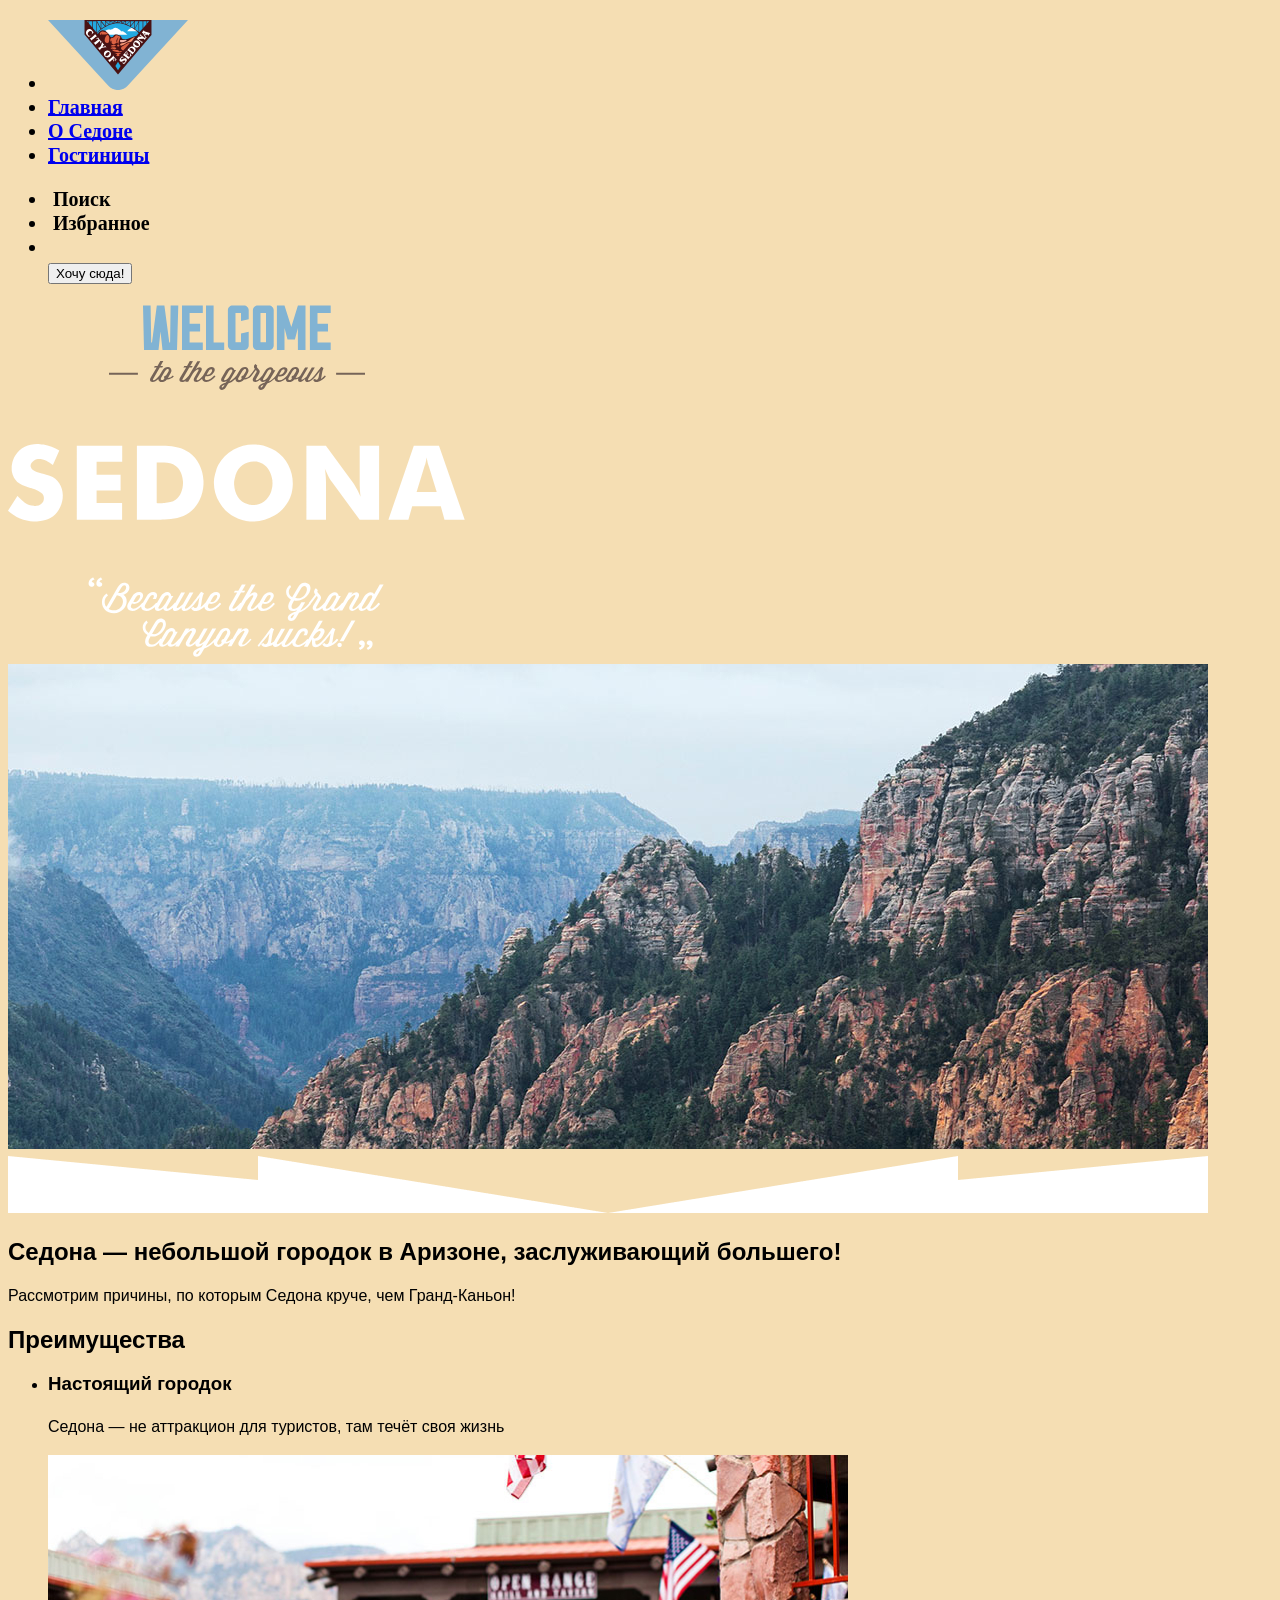
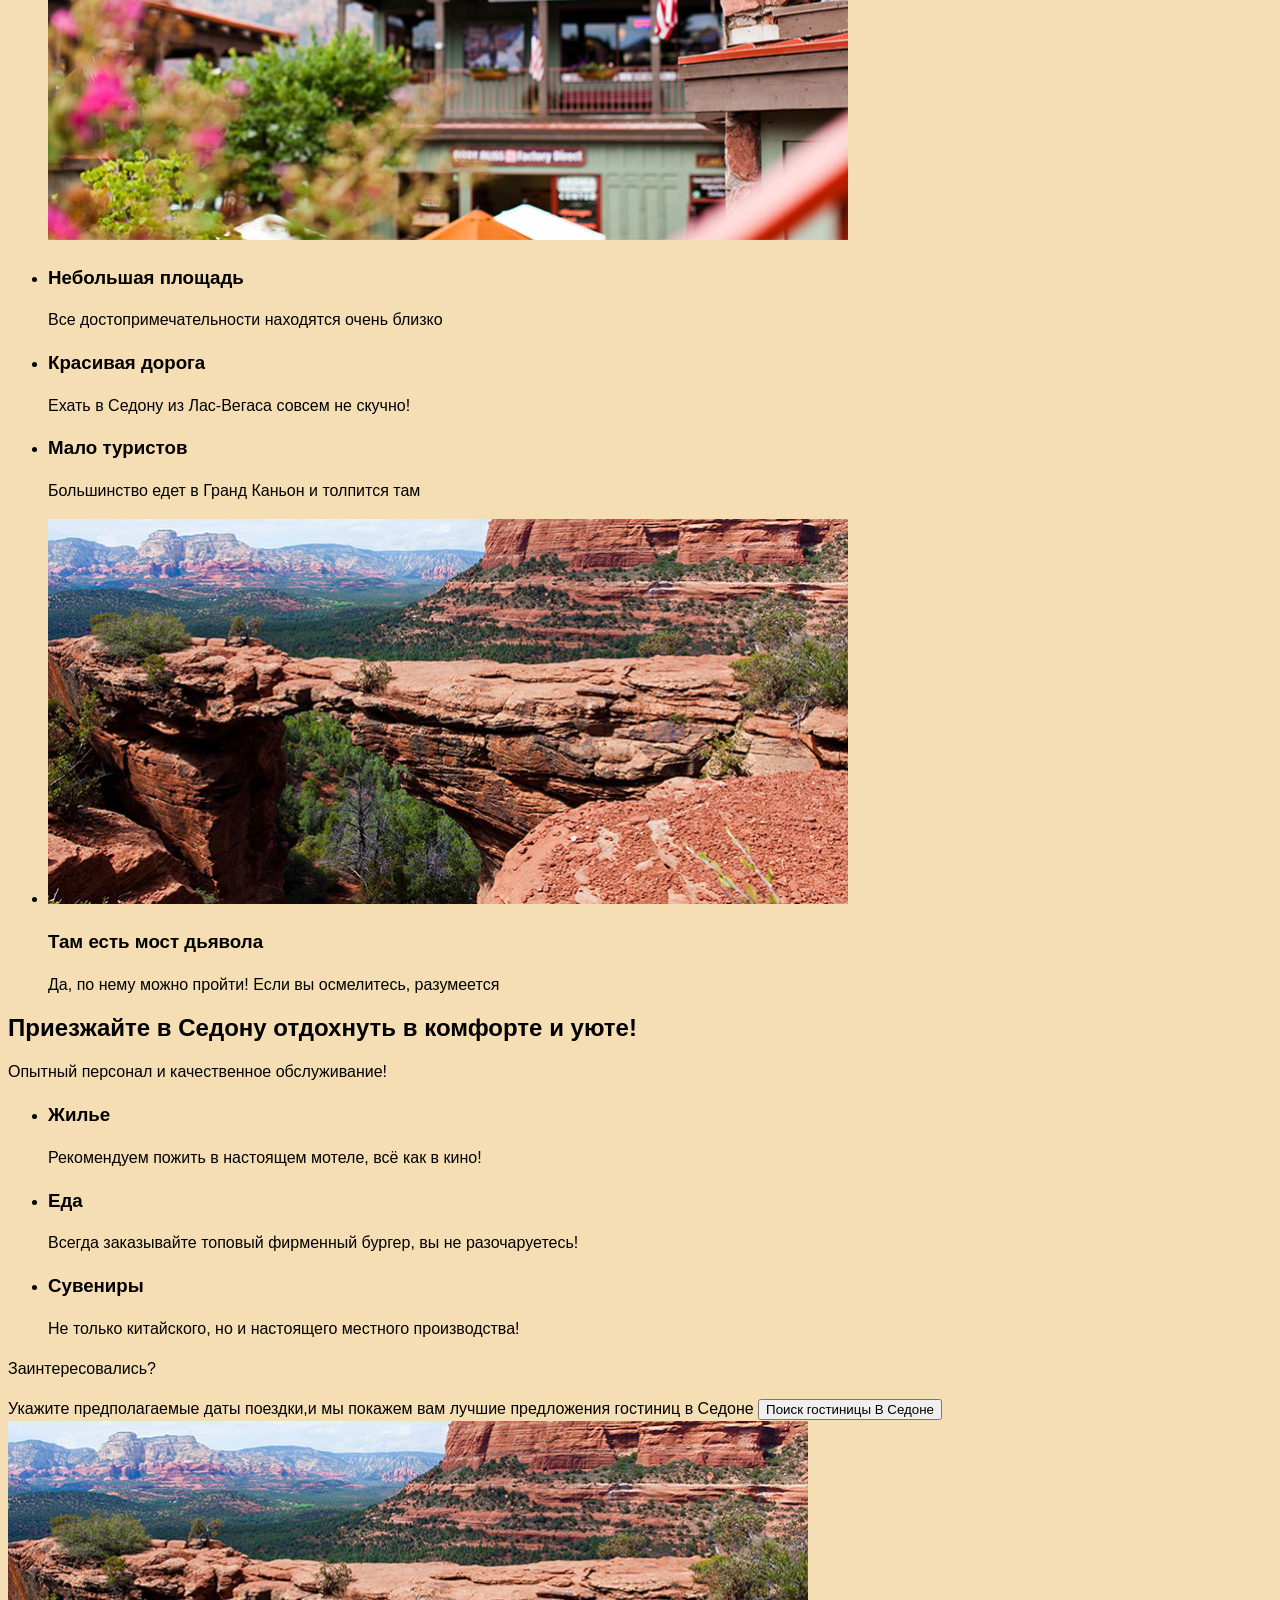
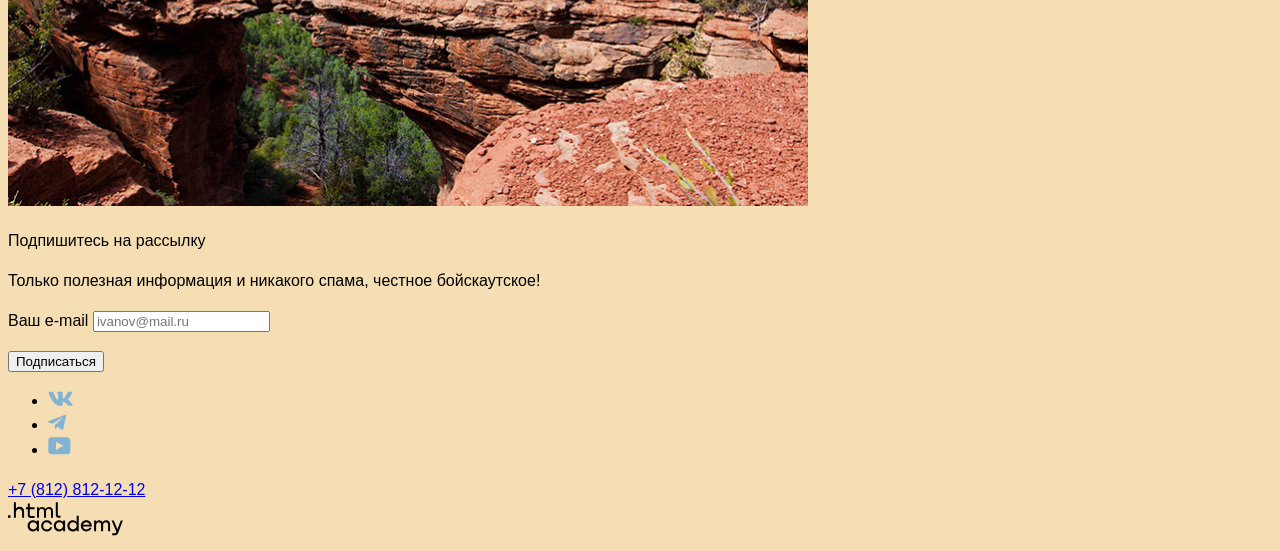
==== index.html @ c43ac3ab "new" ====
<!-- Эту версию загружай на тот мак -->
<!DOCTYPE html>
<html lang="ru">
  <head>
    <meta charset="utf-8">
    <title>Седона</title>
    <link rel="stylesheet" href="styles/styles.css">
  </head>
  <body>
    <header class="page-header-logo">
        <nav class="navigation">
            <ul class="navigation-list">
                <li class="navigation-item">
                    <img class="navigation-link navigation-logo" src="styles/logo_sedona.svg" alt="Иконка Седоны">
                </li>
                <li class="navigation-item">
                    <a class="navigation-link" href="index.html">Главная</a>
                </li>
                <li class="navigation-item">
                    <a class="navigation-link" href="#">О Седоне</a>
                </li>
                <li class="navigation-item">
                    <a class="navigation-link" href="catalog.html">Гостиницы</a>
                </li>
            </ul>
            <ul class="navigation-list navigation-user ">
                <li class="navigation-item">
                    <img class="navigation-link" href="#">
                        <span class="visually-hidden">Поиск
                        </span>
                    </a>
                </li>
                <li class="navigation-item">
                    <img class="navigation-link" href="#">
                        <span class="visually-hidden">Избранное
                        </span>
                    </a>
                </li>  
                <li class="navigation-item"></li>
                    <button class="button" href="#">
                        <span class="header-text-want-here">Хочу сюда!
                        </span>
                </li>
           </ul>
        </nav>
    </header>
    <!--Main-->
    <main class="main-index">
        <!--H1 H1 H1-->
        <h1 class="visually-hidden"Седона>
        </h1>
        <div>
         <img class="title_img text_welcome" src="styles/welcome_title.svg" alt="Текст: Добро пожаловать в великолепную Седону, потому что Гранд-каньон - отстой">
         <img class="title_img img_sedona_view" src="styles/title_background_mountains.jpg" alt="Великолепный вид на Седону">
         <img class="titile_img white_space" src="styles/white_space_for_title_pic.png">
        </div>
        <section>
         <h2 class="subtitle">Седона — небольшой городок в Аризоне, заслуживающий большего!
         </h2>
            <p class="subtitle_reasons">Рассмотрим причины, по которым Седона круче, чем Гранд-Каньон!
            </p>
        </section>
        <!--H2 H2 H2-->
        <section class="advantages">
            <h2 class="visually-hidden">Преимущества
            </h2>
        </section>
        <ul class="advantages_list external">
            <!--1 пункт списка --> 
            <li class="advantages-item big-item">
                <!--H3 H3 H3-->
                <h3 class="advantages-title">Настоящий городок
                </h3>
                <p class="advantages-description">Седона — не аттракцион для туристов, там течёт своя жизнь
                </p>
                <img src="styles/view_from_hotel.jpg" alt="Вид с балкона">
            </li>
            <!--2 пункт списка --> 
            <li class="advantages-item small-item">
                <h3 class="advantages-title">Небольшая площадь
                </h3>
                <p class="advantages-description">Все достопримечательности находятся очень близко
                </p>
                <!--3 пункт списка -->
                <li class="advantages-item small-item">
                    <h3 class="advantages-title">Красивая дорога
                    </h3>
                    <p class="advantages-description">Ехать в Седону из Лас-Вегаса совсем не скучно!
                    </p>
                </li>
                <!--4 пункт списка -->
                <li class="advantages-item small-item">
                    <h3 class="advantages-title">Мало туристов
                    </h3>
                    <p class="advantages-description">Большинство едет в Гранд Каньон и толпится там
                    </p>
                </li>
                <!--5 пункт списка -->
                <li class="advantages-item big-item">
                    <img src="styles/pic_w_canyon.jpg" alt="Вид на Каньон">
                    <h3 class="advantages-title">Там есть мост дьявола
                    </h3>
                    <p class="advantages-description">Да, по нему можно пройти! Если вы осмелитесь, разумеется
                    </p>
                </li> 
        </ul>
        <!--H2 H2 H2-->
        <h2 class="user-motivation">Приезжайте в Седону отдохнуть в комфорте и уюте!
        </h2>
        <p class="user-motivation-description">Опытный персонал и качественное обслуживание!
        </p>
        <ul class="advantages_list internal">
            <!--1 пункт списка --> 
                <!--Нужно будет исправить пункты в этом списке-->
                <li class="advantages-item-internal">
                    <!--<img>добавляем в css-->
                    <h3>Жилье
                        </h3>
                        <p>Рекомендуем пожить в настоящем мотеле, всё как в кино!
                        </p>
                </li>
            <!--2 пункт списка --> 
            <li class="advantages-item-internal">
                <!--<img>-->
                <h3>Еда
                </h3>
                <p>Всегда заказывайте топовый фирменный бургер, вы не разочаруетесь!
                </p>
            </li>
            <!--3 пункт списка --> 
            <li class="advantages-item-internal">
                <!--img-->
                <h3>Сувениры
                </h3>
                <p>Не только китайского, но и настоящего местного производства!
                </p>
            </li>
        </ul>
        <section class="section-plans">
            <p>Заинтересовались?
            </p>
            <span>Укажите предполагаемые даты поездки,и мы покажем вам лучшие предложения гостиниц в Седоне
            </span>
            <button type="submit">Поиск гостиницы В Седоне
            </button>
        </section>
        <section class="contacts">
            <!--Пока здесь картинку оставляю, но мб ее нужно будет удалить и добавить в css-->
            <img src="styles/pic_w_canyon.jpg">
            <p class="contacts-text">Подпишитесь на рассылку
            </p>
            <p class="contacts-text-explanation">Только полезная информация и никакого спама, честное бойскаутское! 
            </p>
            <form class="email-form" action="https://echo.htmlacademy.ru/" method="post">
                <p>
                <label for="email-box">Ваш e-mail</label>
                <input type="email" for="email-box" name="email-contact" placeholder="ivanov@mail.ru">
            </p>
                <button class="button" type="submit">Подписаться</button>
            </form>
        </section>
    </main>
    <footer class="page-footer">
        <section class="footer-social">
            <ul class="footer-social-list">
                <li class="footer-social-item">
                    <a class="button" href="https://vk.com/htmlacademy">
                        <img src="styles/icon_vk.svg">
                        <span class="visually-hidden"Мы во Вконтакте></span>
                    </a>
                </li>
                <li class="footer-social-item">
                    <a class="button" href="https://t.me/htmlacademy">
                        <img src="styles/icon_telegram.svg">
                        <span class="visually-hidden"Мы в Телеграм></span>
                    </a>
                </li>
                <li class="footer-social-item">
                    <a class="button" href="https://www.youtube.com/user/htmlacademyru">
                        <img src="styles/icon_youtube.svg">
                        <span class="visually-hidden"Мы в Ютуб></span>
                    </a>
                </li>
            </ul>
        </section>
        <section class="section-footer">
            <a class="footer-phone-item" href="tel:+78128121212">
                +7 (812) 812-12-12
            </a>
        </section>
        <section class="footer-logo-html-academy">
            <a href="https://htmlacademy.ru/"><img class="footer-logo-html-academy" src="styles/Logo_html_academy.svg">
            </a>
        </section>
    </footer>
  </body>
</html>
---- styles/styles.css ----
@font-face {
  font-family: "PT Sans";
  font-style: normal;
  font-weight:400;
}

@font-face {
  font-family: "PT Sans";
  font-style: normal;
  font-weight:700;
  font-display: swap;
}

body {
  font-family: "PT Sans", sans-serif;
  font-size: 16px; 
  line-height: 24px;
  background-color: wheat;
}

.navigation-list {
font-family: PT Sans;
font-size: 20px;
font-weight: 700;
line-height: 24px;
text-align: left;
text-underline-position: from-font;
text-decoration-skip-ink: none;
}





/*
//styleName: Headings/Heading 4;
font-family: PT Sans;
font-size: 20px;
font-weight: 700;
line-height: 24px;
text-align: left;
text-underline-position: from-font;
text-decoration-skip-ink: none;

//styleName: Buttons/Button small;
font-family: PT Sans;
font-size: 16px;
font-weight: 700;
line-height: 20px;
text-align: center;
text-underline-position: from-font;
text-decoration-skip-ink: none;


//styleName: Headings/Heading 2;
font-family: PT Sans;
font-size: 30px;
font-weight: 700;
line-height: 36px;
text-align: center;
text-underline-position: from-font;
text-decoration-skip-ink: none;


//styleName: Texts/Text basic;
font-family: PT Sans;
font-size: 22px;
font-weight: 400;
line-height: 26px;
text-align: center;
text-underline-position: from-font;
text-decoration-skip-ink: none;

//styleName: Headings/Heading 3;
font-family: PT Sans;
font-size: 24px;
font-weight: 700;
line-height: 28px;
text-align: center;
text-underline-position: from-font;
text-decoration-skip-ink: none;




*/
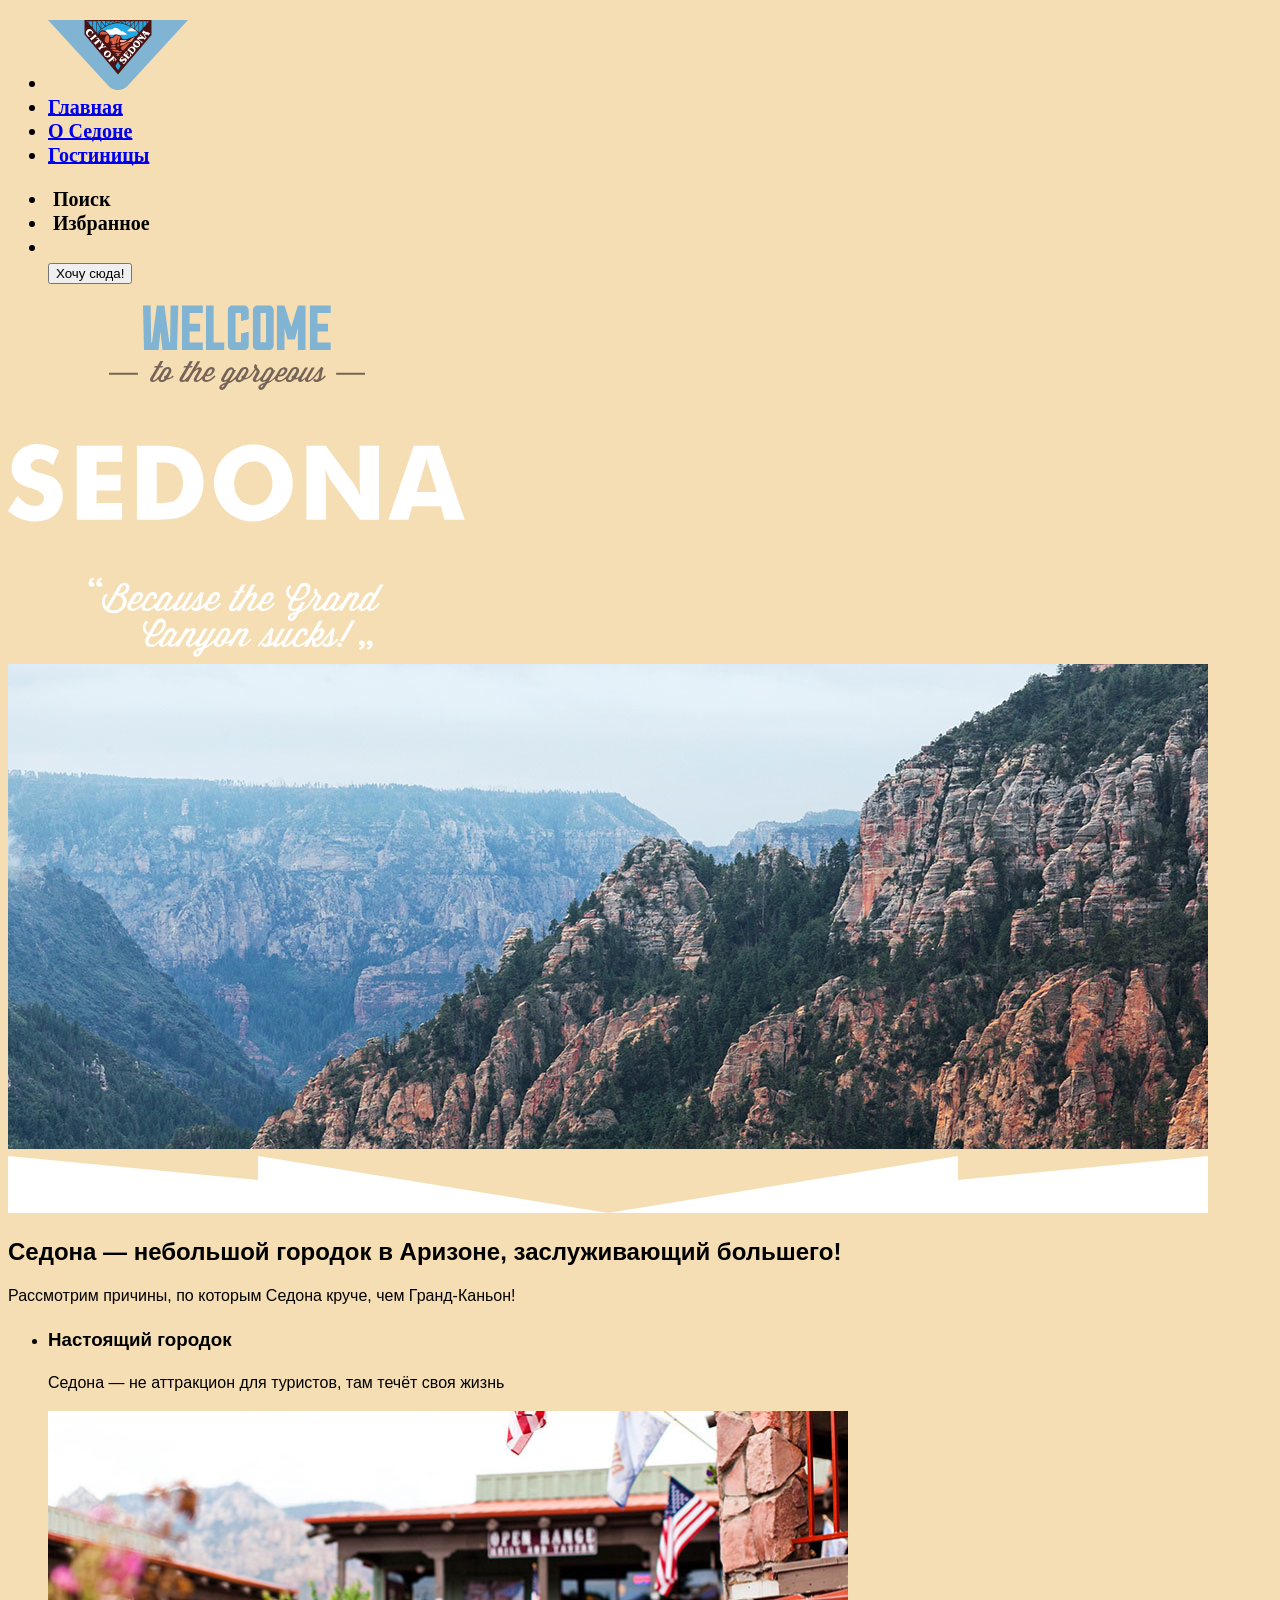
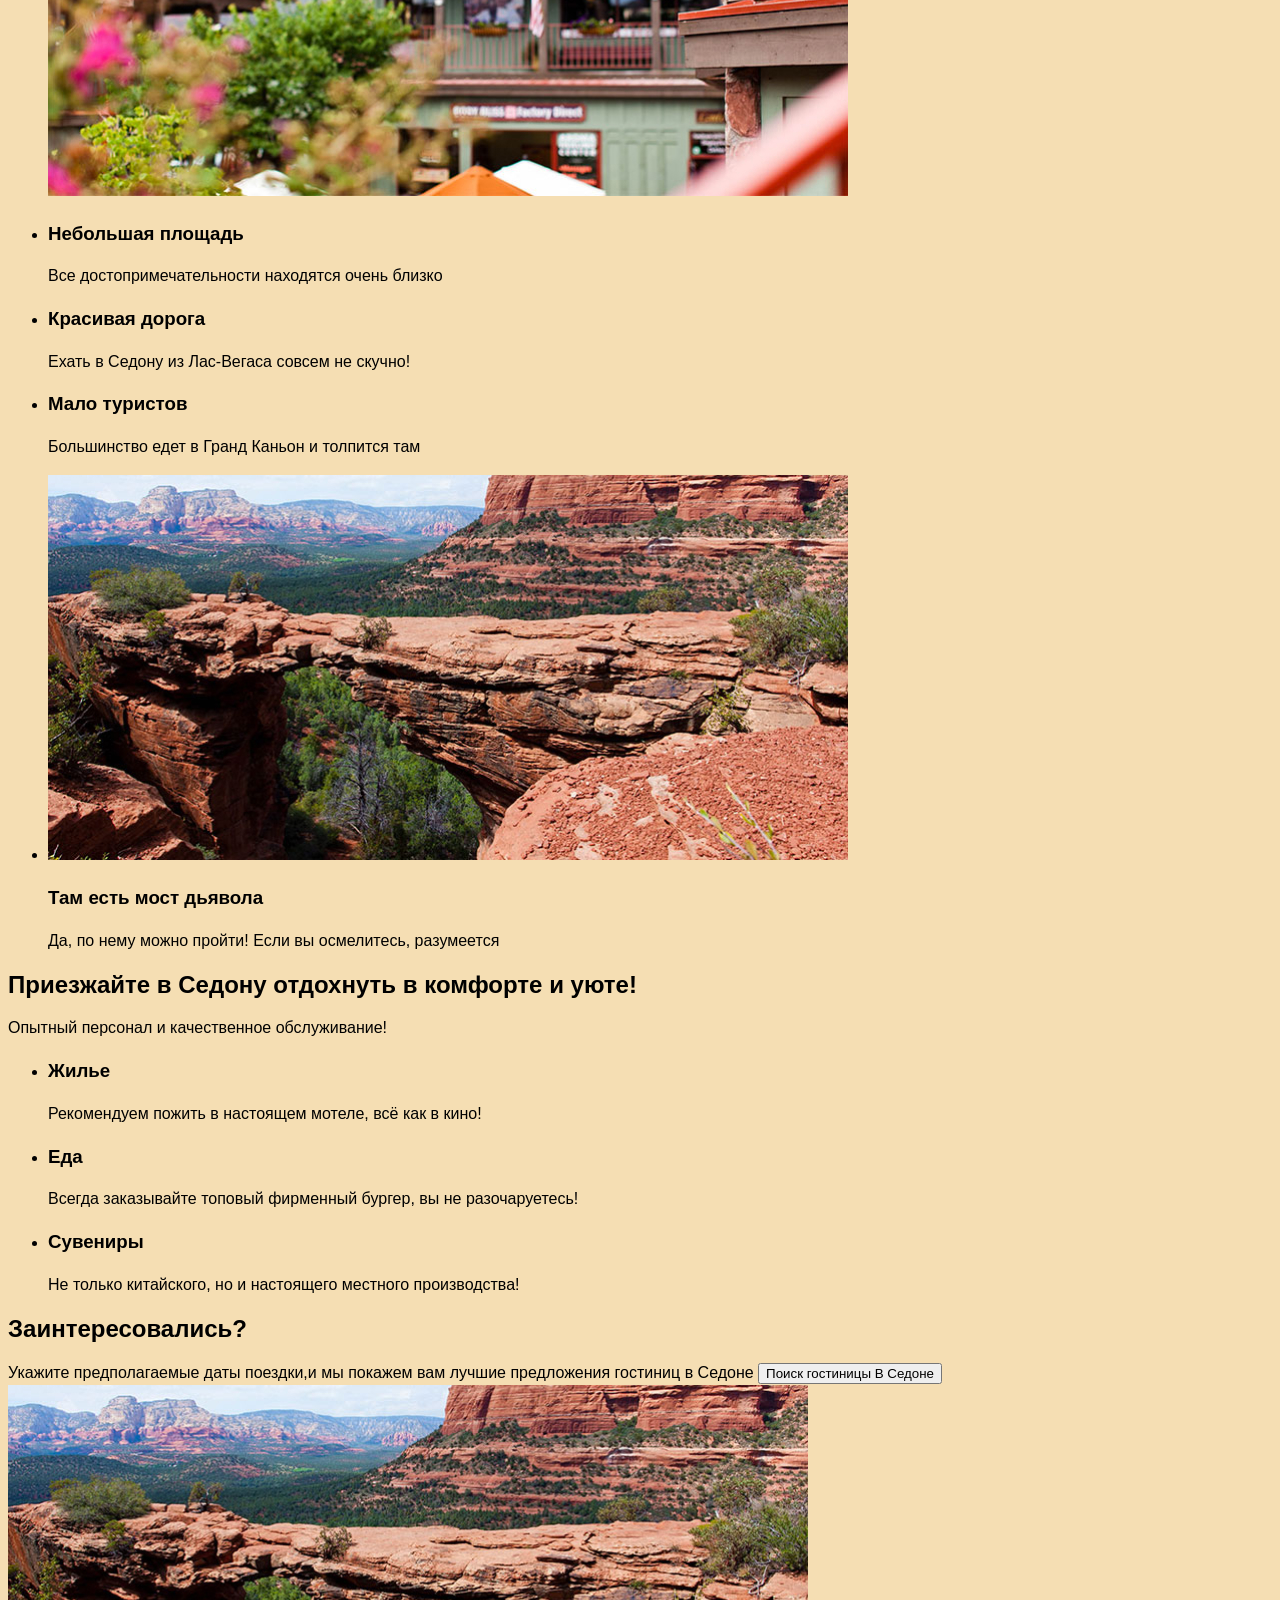
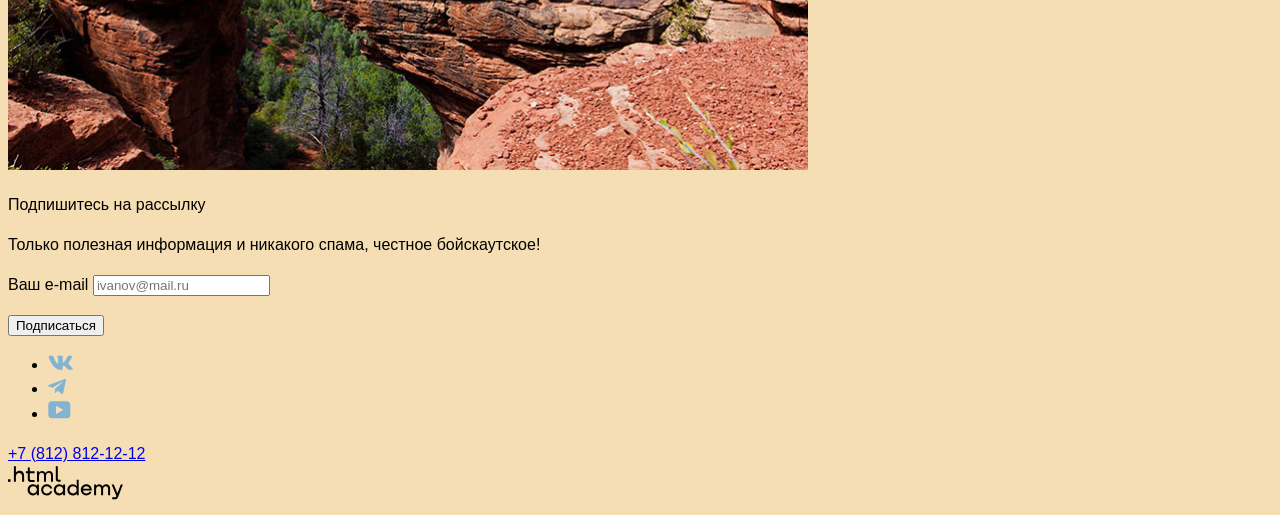
==== commit a59ba848: "Загрузил все каринки + переименовал Надо будет заново исправлять в разметке все-все картинки ;)" ====
--- a/index.html
+++ b/index.html
@@ -1,4 +1,6 @@
 <!-- Эту версию загружай на тот мак -->
+ <!--Еще раз обновил - СМОТРИ !!!-->
+ <!--И еще раз )))-->
 <!DOCTYPE html>
 <html lang="ru">
   <head>
@@ -57,17 +59,17 @@
         <section>
          <h2 class="subtitle">Седона — небольшой городок в Аризоне, заслуживающий большего!
          </h2>
-            <p class="subtitle_reasons">Рассмотрим причины, по которым Седона круче, чем Гранд-Каньон!
+            <p class="subtitle_subtext">Рассмотрим причины, по которым Седона круче, чем Гранд-Каньон!
             </p>
         </section>
         <!--H2 H2 H2-->
         <section class="advantages">
-            <h2 class="visually-hidden">Преимущества
+            <h2 class="visually-hidden" Преимущества>
             </h2>
         </section>
-        <ul class="advantages_list external">
+        <ul class="advantages_list">
             <!--1 пункт списка --> 
-            <li class="advantages-item big-item">
+            <li class="advantages-big-item">
                 <!--H3 H3 H3-->
                 <h3 class="advantages-title">Настоящий городок
                 </h3>
@@ -76,27 +78,27 @@
                 <img src="styles/view_from_hotel.jpg" alt="Вид с балкона">
             </li>
             <!--2 пункт списка --> 
-            <li class="advantages-item small-item">
+            <li class="advantages-small-item">
                 <h3 class="advantages-title">Небольшая площадь
                 </h3>
                 <p class="advantages-description">Все достопримечательности находятся очень близко
                 </p>
                 <!--3 пункт списка -->
-                <li class="advantages-item small-item">
+                <li class="advantages-small-item">
                     <h3 class="advantages-title">Красивая дорога
                     </h3>
                     <p class="advantages-description">Ехать в Седону из Лас-Вегаса совсем не скучно!
                     </p>
                 </li>
                 <!--4 пункт списка -->
-                <li class="advantages-item small-item">
+                <li class="advantages-small-item">
                     <h3 class="advantages-title">Мало туристов
                     </h3>
                     <p class="advantages-description">Большинство едет в Гранд Каньон и толпится там
                     </p>
                 </li>
                 <!--5 пункт списка -->
-                <li class="advantages-item big-item">
+                <li class="advantages-big-item">
                     <img src="styles/pic_w_canyon.jpg" alt="Вид на Каньон">
                     <h3 class="advantages-title">Там есть мост дьявола
                     </h3>
@@ -105,40 +107,40 @@
                 </li> 
         </ul>
         <!--H2 H2 H2-->
-        <h2 class="user-motivation">Приезжайте в Седону отдохнуть в комфорте и уюте!
+        <h2 class="motivation">Приезжайте в Седону отдохнуть в комфорте и уюте!
         </h2>
-        <p class="user-motivation-description">Опытный персонал и качественное обслуживание!
-        </p>
-        <ul class="advantages_list internal">
+        <span class="motivation-description">Опытный персонал и качественное обслуживание!
+        </span>
+        <ul class="advantages_list">
             <!--1 пункт списка --> 
-                <!--Нужно будет исправить пункты в этом списке-->
+                <!--Нужно будет исправить пункты в этом списке т.е. добавить иконки-->
                 <li class="advantages-item-internal">
                     <!--<img>добавляем в css-->
                     <h3>Жилье
-                        </h3>
-                        <p>Рекомендуем пожить в настоящем мотеле, всё как в кино!
-                        </p>
+                    </h3>
+                    <span>Рекомендуем пожить в настоящем мотеле, всё как в кино!
+                    </span>
                 </li>
             <!--2 пункт списка --> 
             <li class="advantages-item-internal">
                 <!--<img>-->
                 <h3>Еда
                 </h3>
-                <p>Всегда заказывайте топовый фирменный бургер, вы не разочаруетесь!
-                </p>
+                <span>Всегда заказывайте топовый фирменный бургер, вы не разочаруетесь!
+                </span>
             </li>
             <!--3 пункт списка --> 
             <li class="advantages-item-internal">
                 <!--img-->
                 <h3>Сувениры
                 </h3>
-                <p>Не только китайского, но и настоящего местного производства!
-                </p>
+                <span>Не только китайского, но и настоящего местного производства!
+                </span>
             </li>
         </ul>
-        <section class="section-plans">
-            <p>Заинтересовались?
-            </p>
+        <section class="section-question">
+            <h2>Заинтересовались?
+            </h2>
             <span>Укажите предполагаемые даты поездки,и мы покажем вам лучшие предложения гостиниц в Седоне
             </span>
             <button type="submit">Поиск гостиницы В Седоне
@@ -149,14 +151,15 @@
             <img src="styles/pic_w_canyon.jpg">
             <p class="contacts-text">Подпишитесь на рассылку
             </p>
-            <p class="contacts-text-explanation">Только полезная информация и никакого спама, честное бойскаутское! 
+            <p class="contacts-text-description">Только полезная информация и никакого спама, честное бойскаутское! 
             </p>
             <form class="email-form" action="https://echo.htmlacademy.ru/" method="post">
                 <p>
-                <label for="email-box">Ваш e-mail</label>
-                <input type="email" for="email-box" name="email-contact" placeholder="ivanov@mail.ru">
-            </p>
-                <button class="button" type="submit">Подписаться</button>
+                 <label for="email-box">Ваш e-mail</label>
+                 <input type="email" for="email-box" name="email-contact" placeholder="ivanov@mail.ru">
+                </p>
+                <button class="button" type="submit">Подписаться
+                </button>
             </form>
         </section>
     </main>
@@ -166,30 +169,33 @@
                 <li class="footer-social-item">
                     <a class="button" href="https://vk.com/htmlacademy">
                         <img src="styles/icon_vk.svg">
-                        <span class="visually-hidden"Мы во Вконтакте></span>
+                        <span class="visually-hidden"Мы во Вконтакте>
+                        </span>
                     </a>
                 </li>
                 <li class="footer-social-item">
                     <a class="button" href="https://t.me/htmlacademy">
                         <img src="styles/icon_telegram.svg">
-                        <span class="visually-hidden"Мы в Телеграм></span>
+                        <span class="visually-hidden"Мы в Телеграм>
+                        </span>
                     </a>
                 </li>
                 <li class="footer-social-item">
                     <a class="button" href="https://www.youtube.com/user/htmlacademyru">
                         <img src="styles/icon_youtube.svg">
-                        <span class="visually-hidden"Мы в Ютуб></span>
+                        <span class="visually-hidden"Мы в Ютуб>
+                        </span>
                     </a>
                 </li>
             </ul>
         </section>
         <section class="section-footer">
-            <a class="footer-phone-item" href="tel:+78128121212">
-                +7 (812) 812-12-12
+            <a class="footer-phone-item" href="tel:+78128121212">+7 (812) 812-12-12
             </a>
         </section>
         <section class="footer-logo-html-academy">
-            <a href="https://htmlacademy.ru/"><img class="footer-logo-html-academy" src="styles/Logo_html_academy.svg">
+            <a href="https://htmlacademy.ru/">
+                <img class="footer-logo-html-academy" src="styles/Logo_html_academy.svg">
             </a>
         </section>
     </footer>
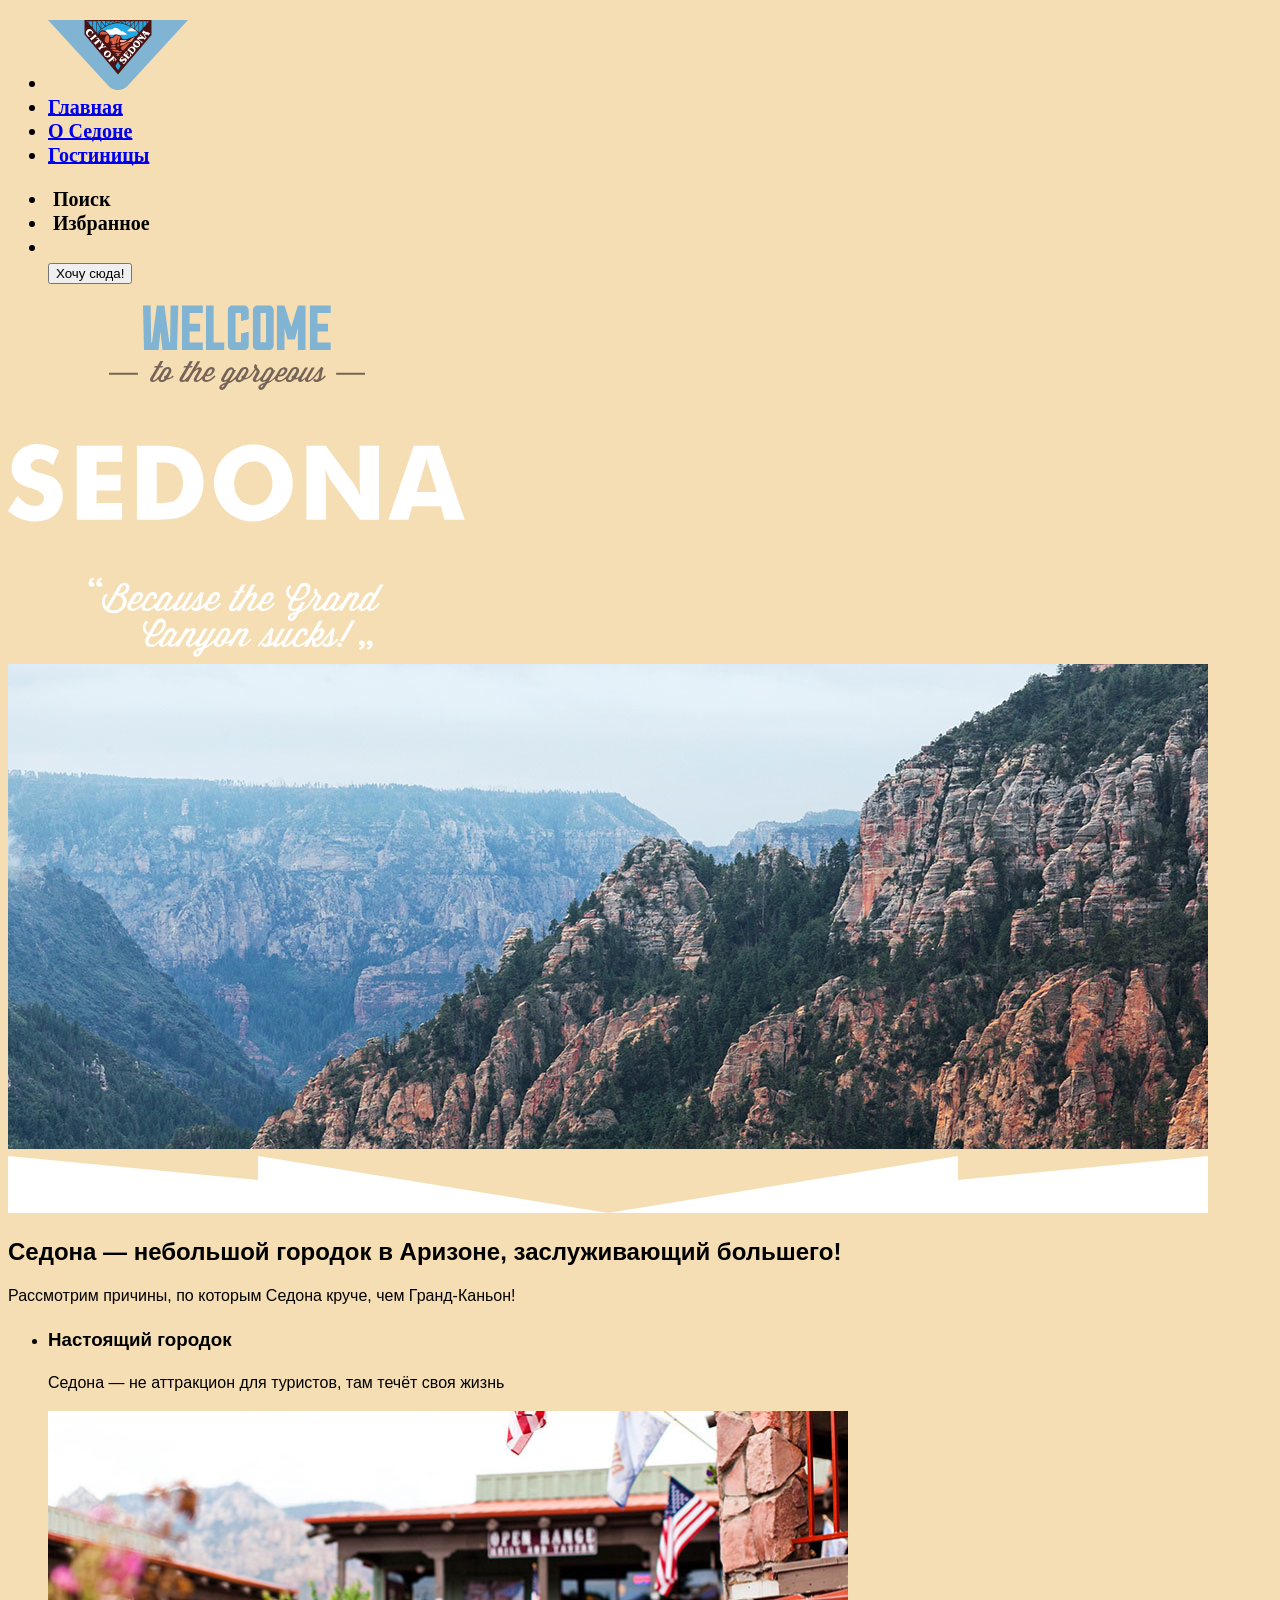
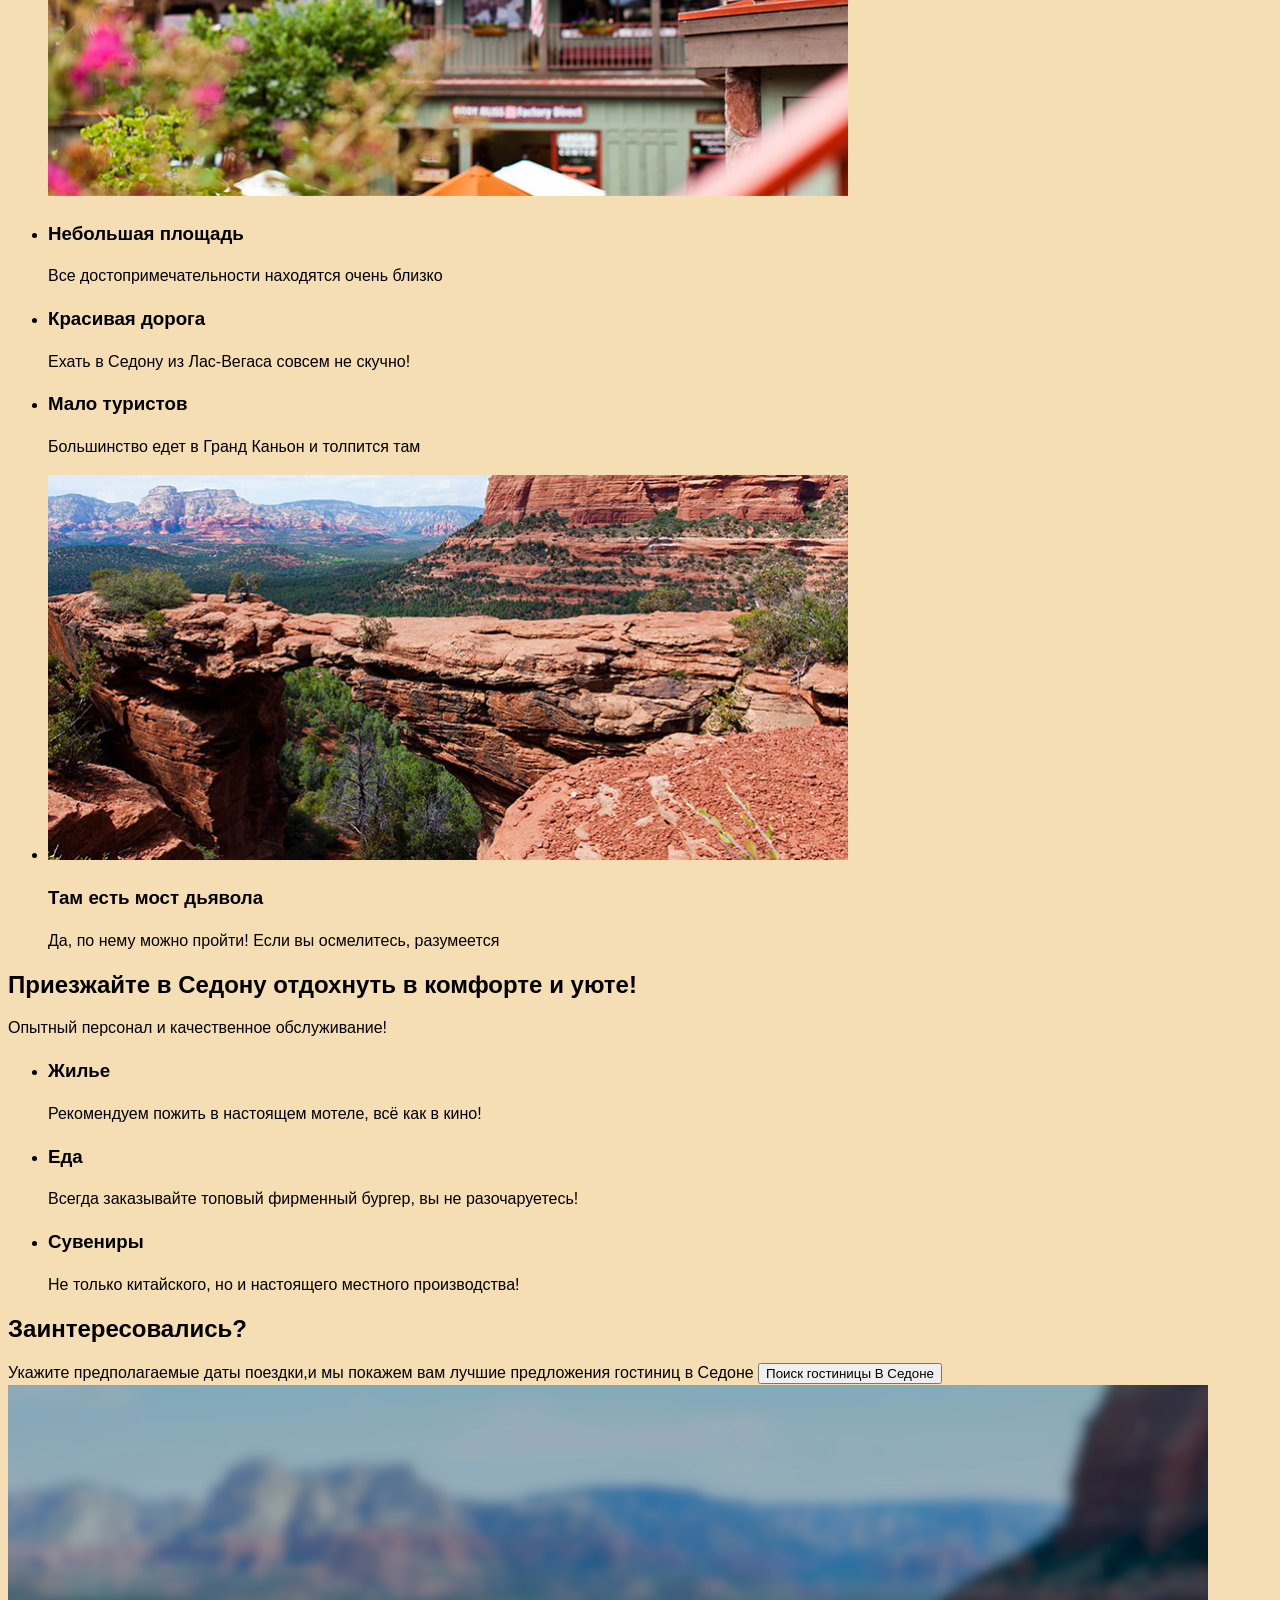
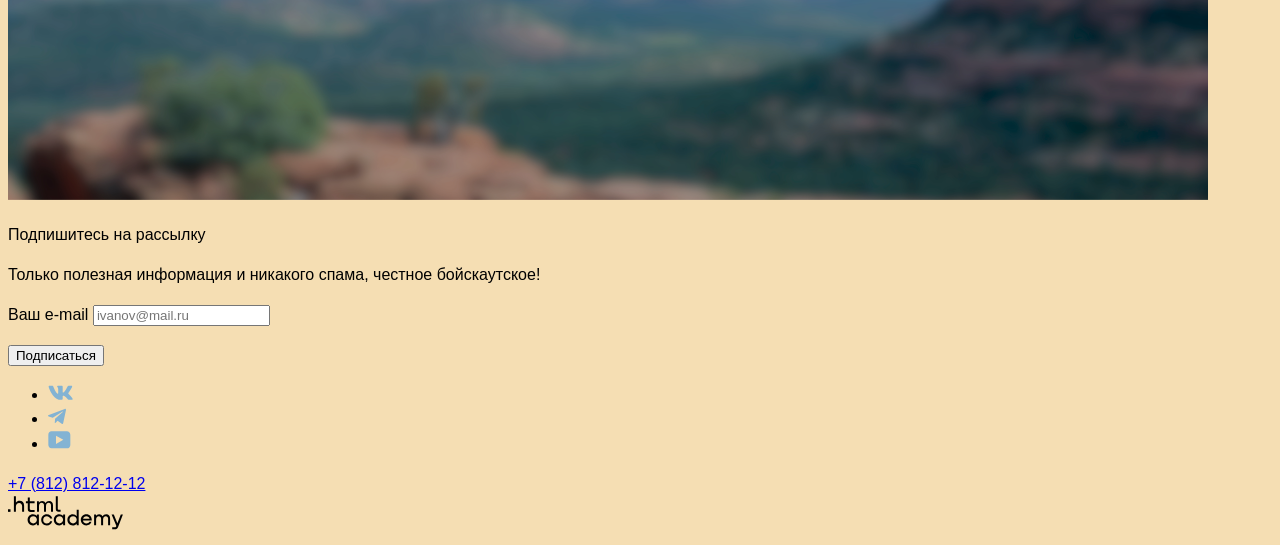
==== commit e0e799ad: "обнова из офиса каталог досмотри и начинай сиэсэс" ====
--- a/index.html
+++ b/index.html
@@ -1,6 +1,5 @@
-<!-- Эту версию загружай на тот мак -->
- <!--Еще раз обновил - СМОТРИ !!!-->
- <!--И еще раз )))-->
+<!-- и эта версия из офиса -->
+ <!--upd-->
 <!DOCTYPE html>
 <html lang="ru">
   <head>
@@ -13,7 +12,7 @@
         <nav class="navigation">
             <ul class="navigation-list">
                 <li class="navigation-item">
-                    <img class="navigation-link navigation-logo" src="styles/logo_sedona.svg" alt="Иконка Седоны">
+                    <img class="navigation-link navigation-logo" src="styles/logo/logo_sedona.svg" alt="Иконка Седоны">
                 </li>
                 <li class="navigation-item">
                     <a class="navigation-link" href="index.html">Главная</a>
@@ -52,9 +51,9 @@
         <h1 class="visually-hidden"Седона>
         </h1>
         <div>
-         <img class="title_img text_welcome" src="styles/welcome_title.svg" alt="Текст: Добро пожаловать в великолепную Седону, потому что Гранд-каньон - отстой">
-         <img class="title_img img_sedona_view" src="styles/title_background_mountains.jpg" alt="Великолепный вид на Седону">
-         <img class="titile_img white_space" src="styles/white_space_for_title_pic.png">
+         <img class="title_img text_welcome" src="styles/title_picture/welcome_title.svg" alt="Текст: Добро пожаловать в великолепную Седону, потому что Гранд-каньон - отстой">
+         <img class="title_img img_sedona_view" src="styles/title_picture/title_background_mountains.jpg" alt="Великолепный вид на Седону">
+         <img class="titile_img white_space" src="styles/title_picture/white_space_for_title_pic.png">
         </div>
         <section>
          <h2 class="subtitle">Седона — небольшой городок в Аризоне, заслуживающий большего!
@@ -75,7 +74,7 @@
                 </h3>
                 <p class="advantages-description">Седона — не аттракцион для туристов, там течёт своя жизнь
                 </p>
-                <img src="styles/view_from_hotel.jpg" alt="Вид с балкона">
+                <img src="styles/ul__adv/pictures_index/view_from_hotel.jpg" alt="Вид с балкона">
             </li>
             <!--2 пункт списка --> 
             <li class="advantages-small-item">
@@ -99,7 +98,7 @@
                 </li>
                 <!--5 пункт списка -->
                 <li class="advantages-big-item">
-                    <img src="styles/pic_w_canyon.jpg" alt="Вид на Каньон">
+                    <img src="styles/ul__adv/pictures_index/pic_w_canyon.jpg" alt="Вид на Каньон">
                     <h3 class="advantages-title">Там есть мост дьявола
                     </h3>
                     <p class="advantages-description">Да, по нему можно пройти! Если вы осмелитесь, разумеется
@@ -148,7 +147,7 @@
         </section>
         <section class="contacts">
             <!--Пока здесь картинку оставляю, но мб ее нужно будет удалить и добавить в css-->
-            <img src="styles/pic_w_canyon.jpg">
+            <img src="styles/footer_subscribe_background.png">
             <p class="contacts-text">Подпишитесь на рассылку
             </p>
             <p class="contacts-text-description">Только полезная информация и никакого спама, честное бойскаутское! 
@@ -163,26 +162,27 @@
             </form>
         </section>
     </main>
+    <!--ФУУУУУТЕР-->
     <footer class="page-footer">
         <section class="footer-social">
             <ul class="footer-social-list">
                 <li class="footer-social-item">
                     <a class="button" href="https://vk.com/htmlacademy">
-                        <img src="styles/icon_vk.svg">
+                        <img src="styles/socials/icon_vk.svg">
                         <span class="visually-hidden"Мы во Вконтакте>
                         </span>
                     </a>
                 </li>
                 <li class="footer-social-item">
                     <a class="button" href="https://t.me/htmlacademy">
-                        <img src="styles/icon_telegram.svg">
+                        <img src="styles/socials/icon_telegram.svg">
                         <span class="visually-hidden"Мы в Телеграм>
                         </span>
                     </a>
                 </li>
                 <li class="footer-social-item">
                     <a class="button" href="https://www.youtube.com/user/htmlacademyru">
-                        <img src="styles/icon_youtube.svg">
+                        <img src="styles/socials/icon_youtube.svg">
                         <span class="visually-hidden"Мы в Ютуб>
                         </span>
                     </a>
@@ -195,7 +195,7 @@
         </section>
         <section class="footer-logo-html-academy">
             <a href="https://htmlacademy.ru/">
-                <img class="footer-logo-html-academy" src="styles/Logo_html_academy.svg">
+                <img class="footer-logo-html-academy" src="styles/logo/Logo_html_academy.svg">
             </a>
         </section>
     </footer>
--- a/styles/styles.css
+++ b/styles/styles.css
@@ -27,6 +27,7 @@
 text-underline-position: from-font;
 text-decoration-skip-ink: none;
 }
+
 
 
 
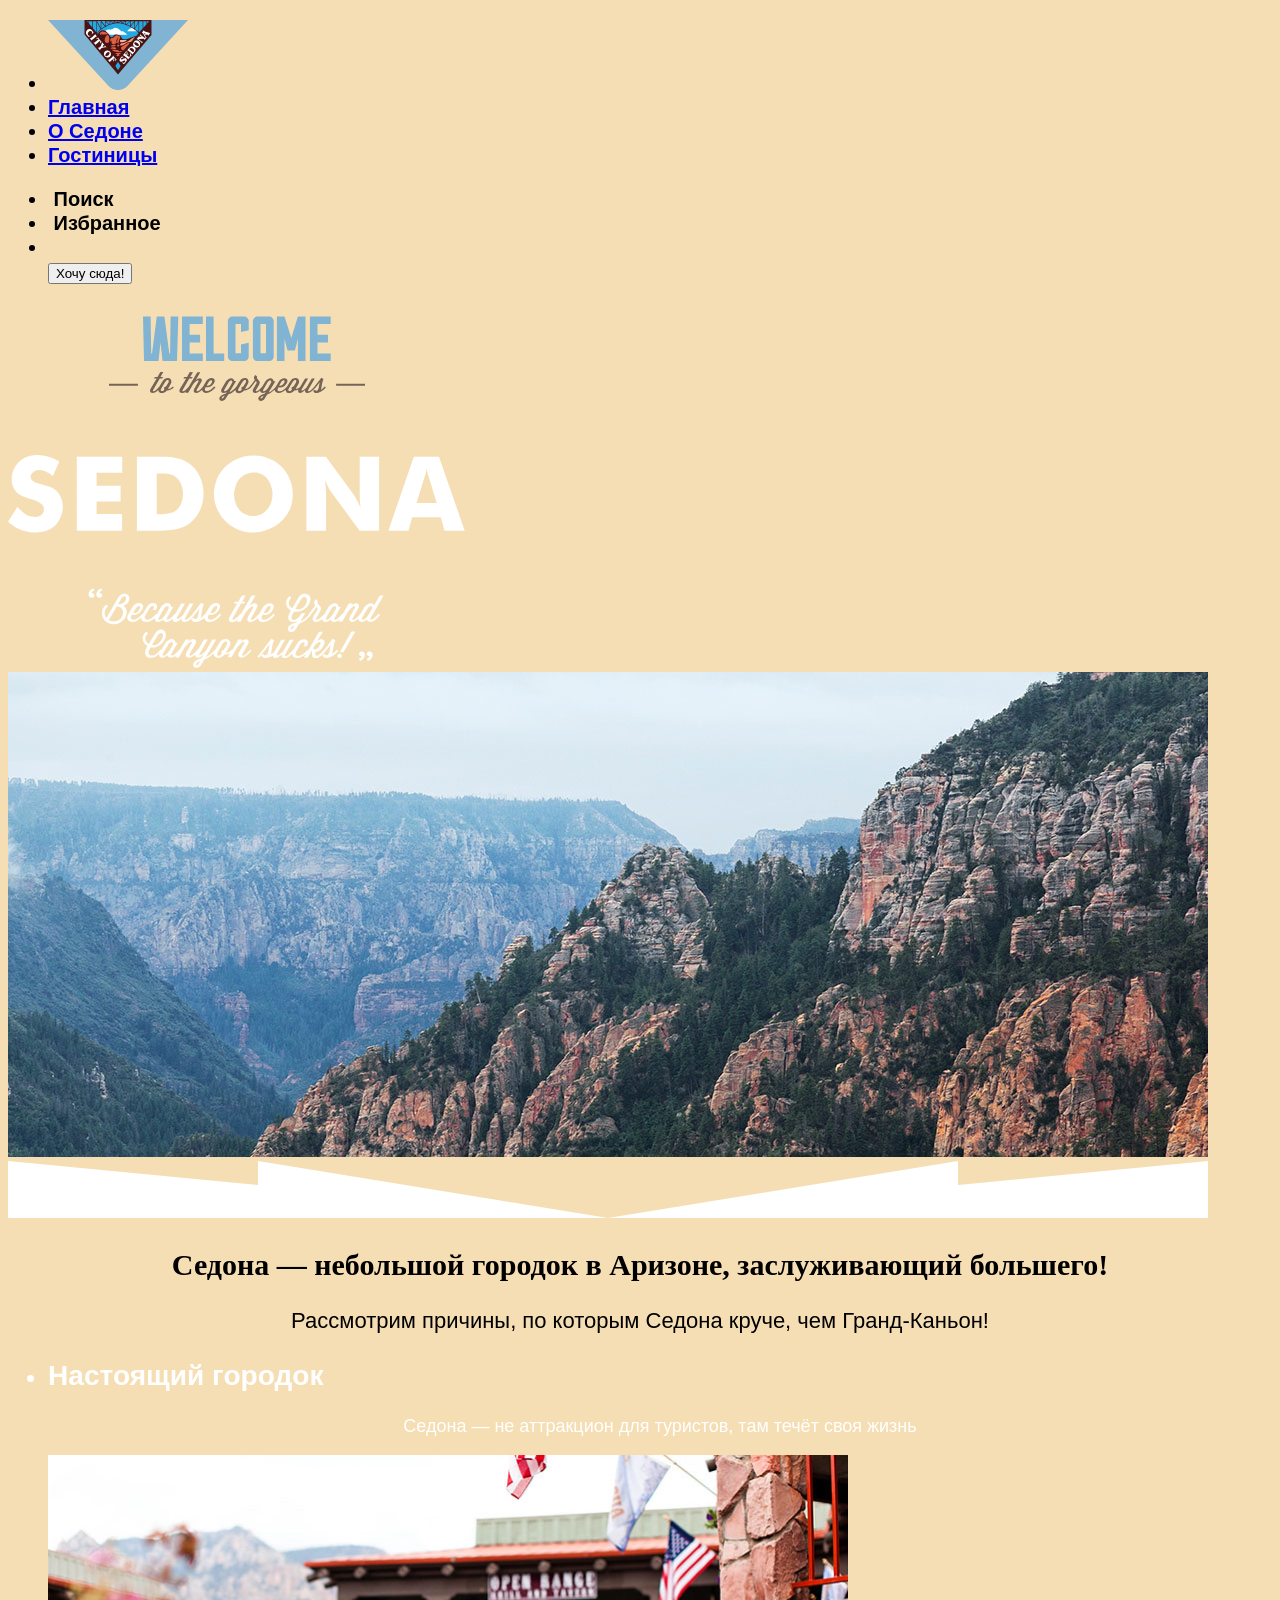
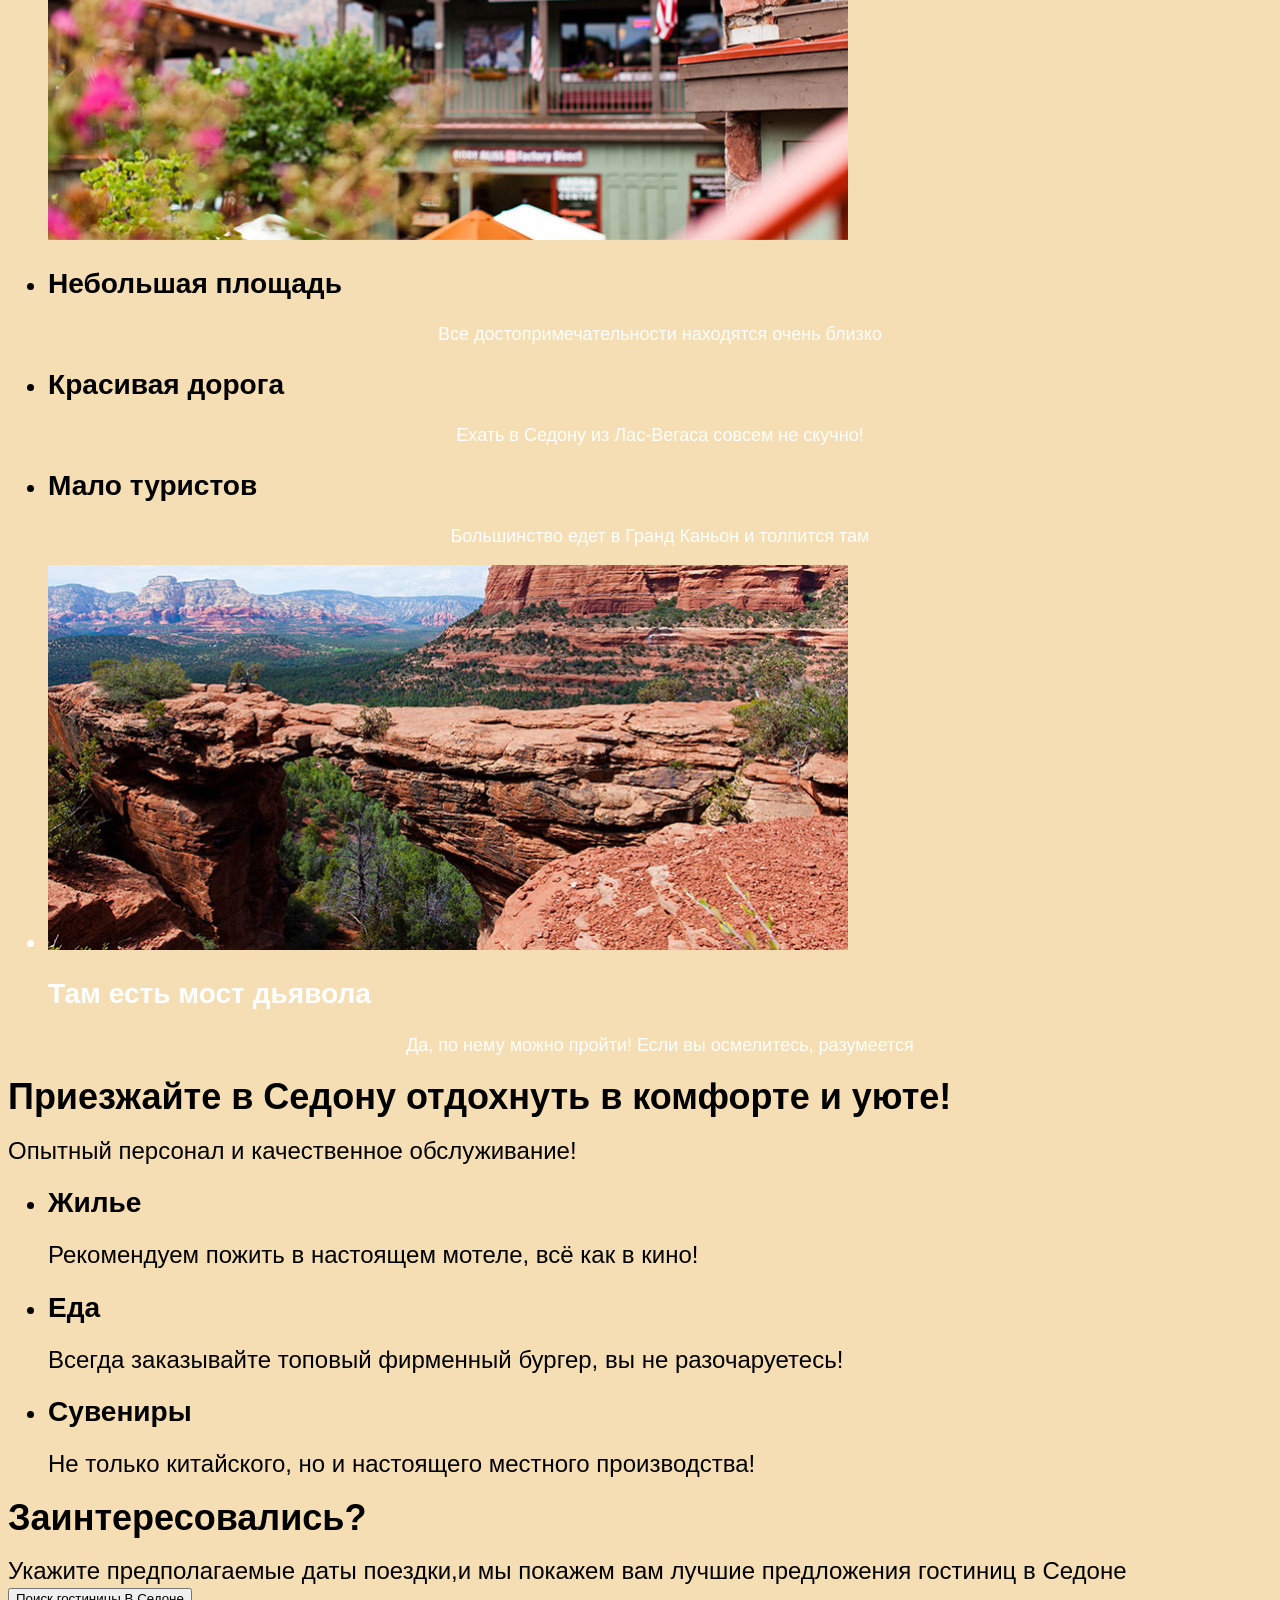
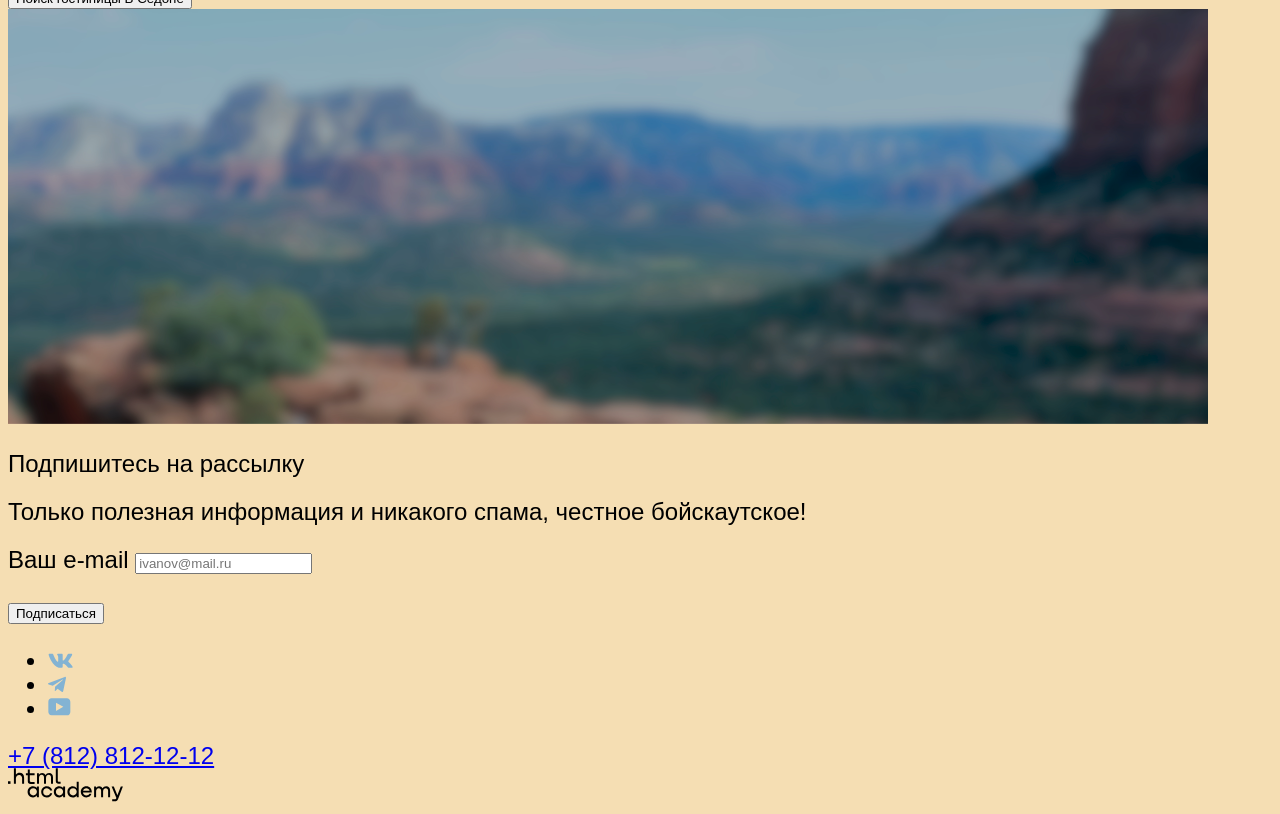
==== commit 202c6dd2: "bye bye" ====
--- a/index.html
+++ b/index.html
@@ -68,7 +68,7 @@
         </section>
         <ul class="advantages_list">
             <!--1 пункт списка --> 
-            <li class="advantages-big-item">
+            <li class="advantages-item white">
                 <!--H3 H3 H3-->
                 <h3 class="advantages-title">Настоящий городок
                 </h3>
@@ -77,27 +77,27 @@
                 <img src="styles/ul__adv/pictures_index/view_from_hotel.jpg" alt="Вид с балкона">
             </li>
             <!--2 пункт списка --> 
-            <li class="advantages-small-item">
+            <li class="advantages-item">
                 <h3 class="advantages-title">Небольшая площадь
                 </h3>
                 <p class="advantages-description">Все достопримечательности находятся очень близко
                 </p>
                 <!--3 пункт списка -->
-                <li class="advantages-small-item">
+                <li class="advantages-item">
                     <h3 class="advantages-title">Красивая дорога
                     </h3>
                     <p class="advantages-description">Ехать в Седону из Лас-Вегаса совсем не скучно!
                     </p>
                 </li>
                 <!--4 пункт списка -->
-                <li class="advantages-small-item">
+                <li class="advantages-item">
                     <h3 class="advantages-title">Мало туристов
                     </h3>
                     <p class="advantages-description">Большинство едет в Гранд Каньон и толпится там
                     </p>
                 </li>
                 <!--5 пункт списка -->
-                <li class="advantages-big-item">
+                <li class="advantages-item white">
                     <img src="styles/ul__adv/pictures_index/pic_w_canyon.jpg" alt="Вид на Каньон">
                     <h3 class="advantages-title">Там есть мост дьявола
                     </h3>
--- a/styles/styles.css
+++ b/styles/styles.css
@@ -13,22 +13,50 @@
 
 body {
   font-family: "PT Sans", sans-serif;
-  font-size: 16px; 
+  font-size: 24px; 
   line-height: 24px;
   background-color: wheat;
 }
 
 .navigation-list {
-font-family: PT Sans;
 font-size: 20px;
 font-weight: 700;
 line-height: 24px;
 text-align: left;
-text-underline-position: from-font;
-text-decoration-skip-ink: none;
 }
 
+.subtitle {
+font-family: PT Sans;
+font-size: 30px;
+line-height: 36px;
+text-align: center;
+}
 
+.subtitle_subtext {
+ font-size: 22px;
+ line-height: 26px;
+ text-align: center;
+}
+
+.white {
+  color: white;
+}
+
+.advantages-title element: :nth-child(2,3,4);{
+  color: white;
+ font-size: 24px;
+ font-weight: 700;
+ line-height: 28px;
+ text-align: center;
+}
+
+.advantages-description {
+  color: white;
+font-size: 18px;
+font-weight: 400;
+line-height: 21px;
+text-align: center;
+}
 
 
 
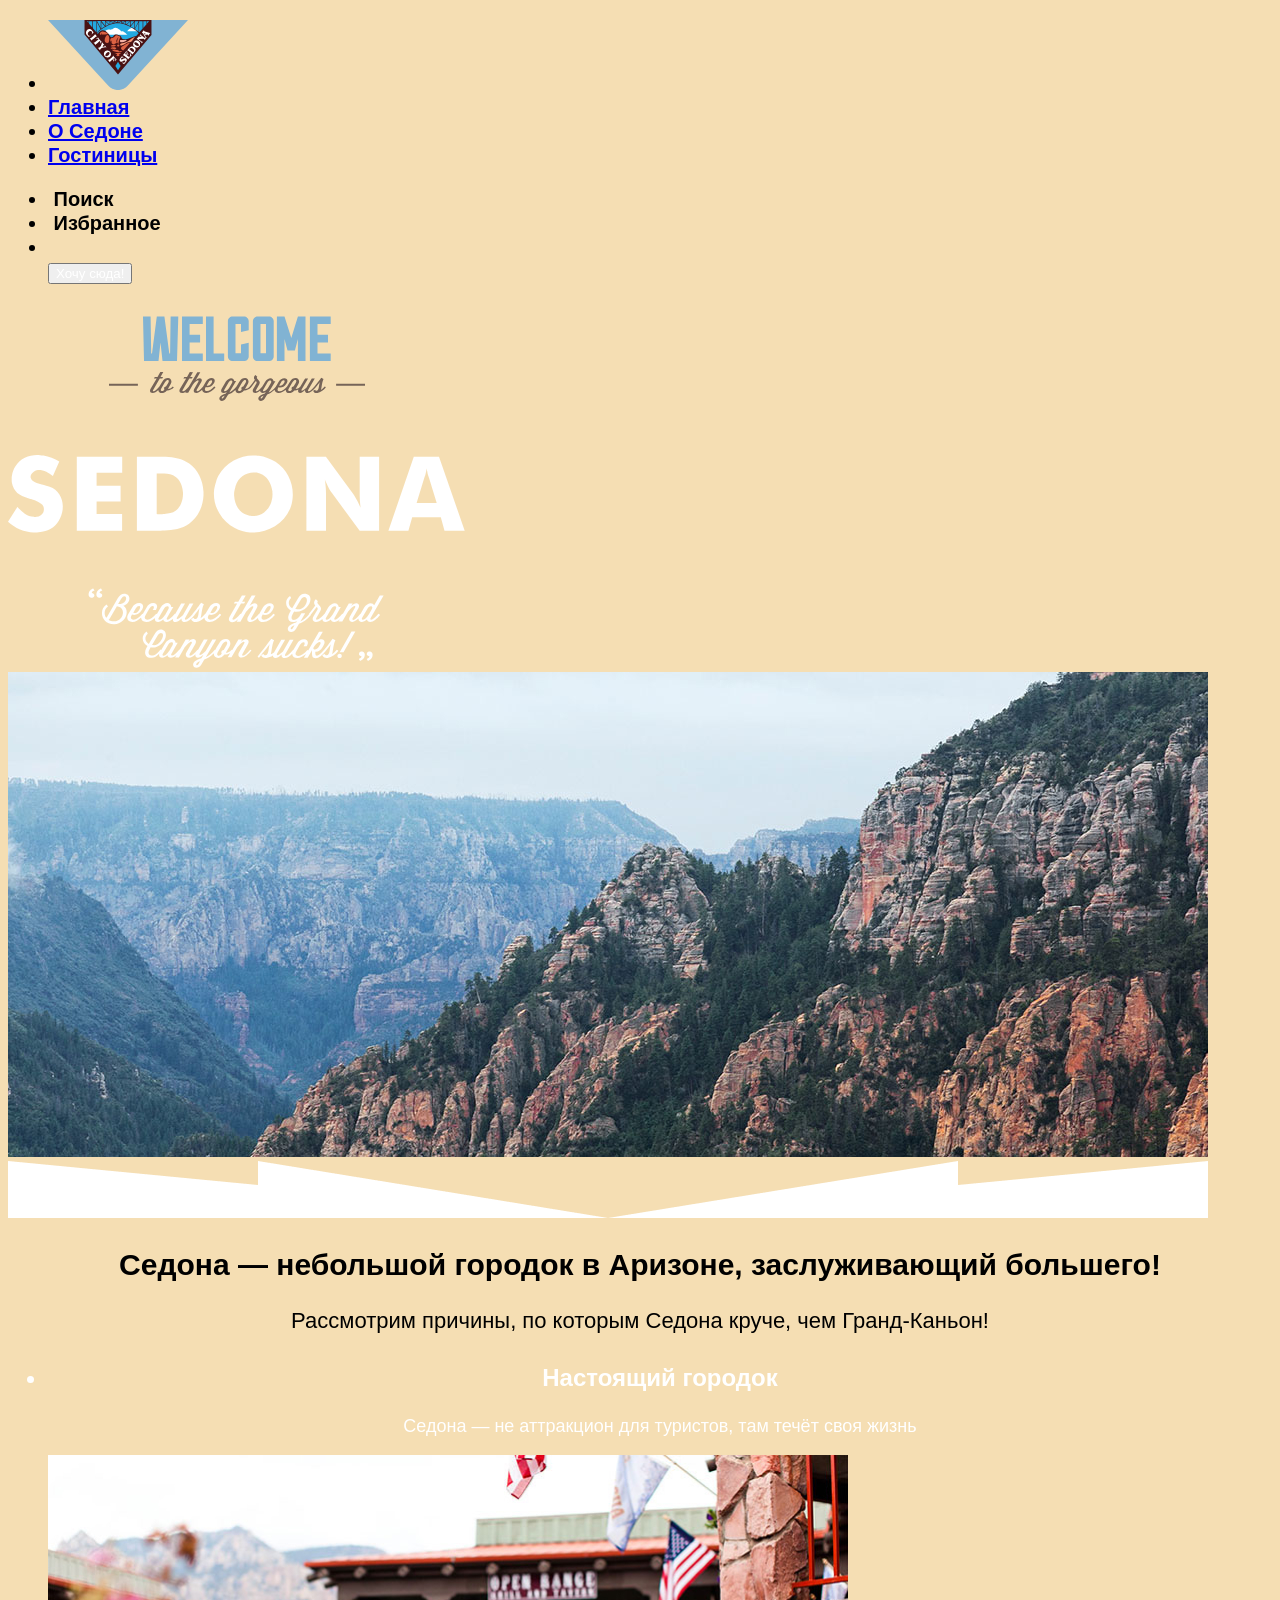
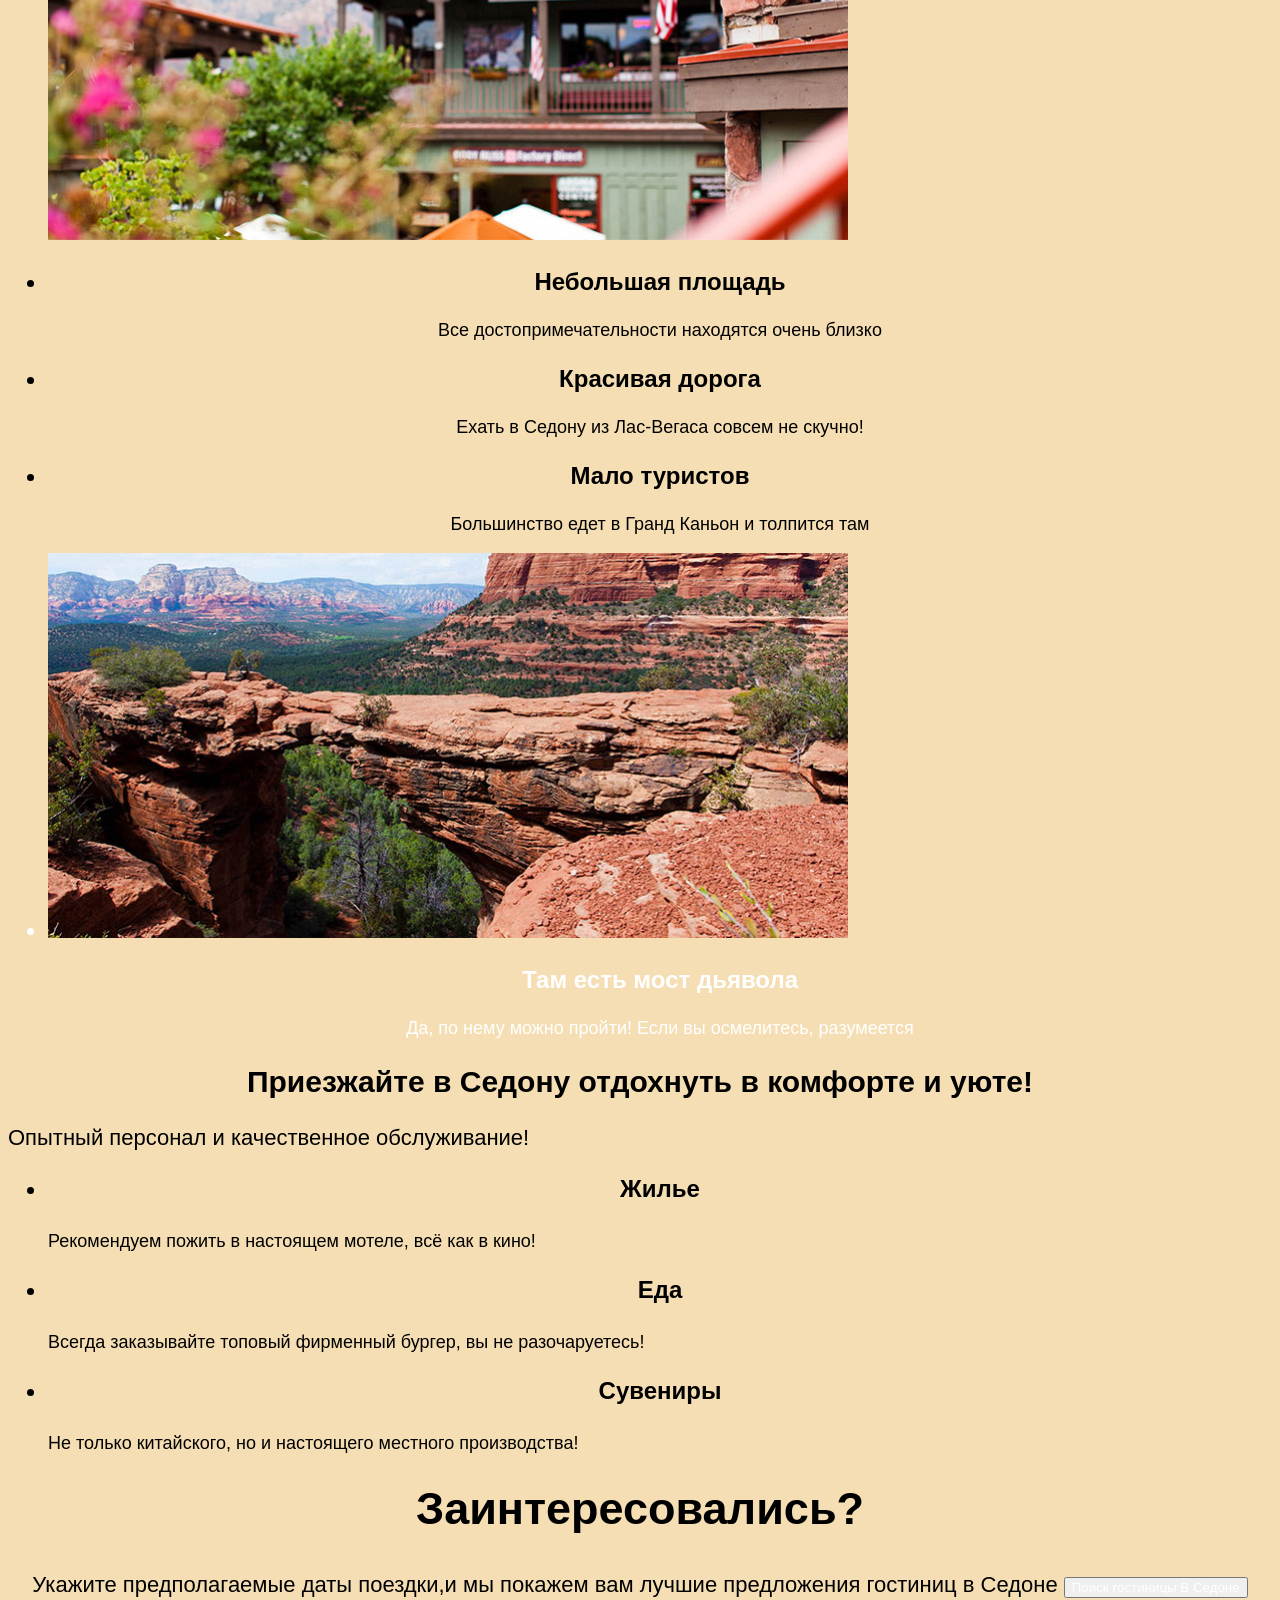
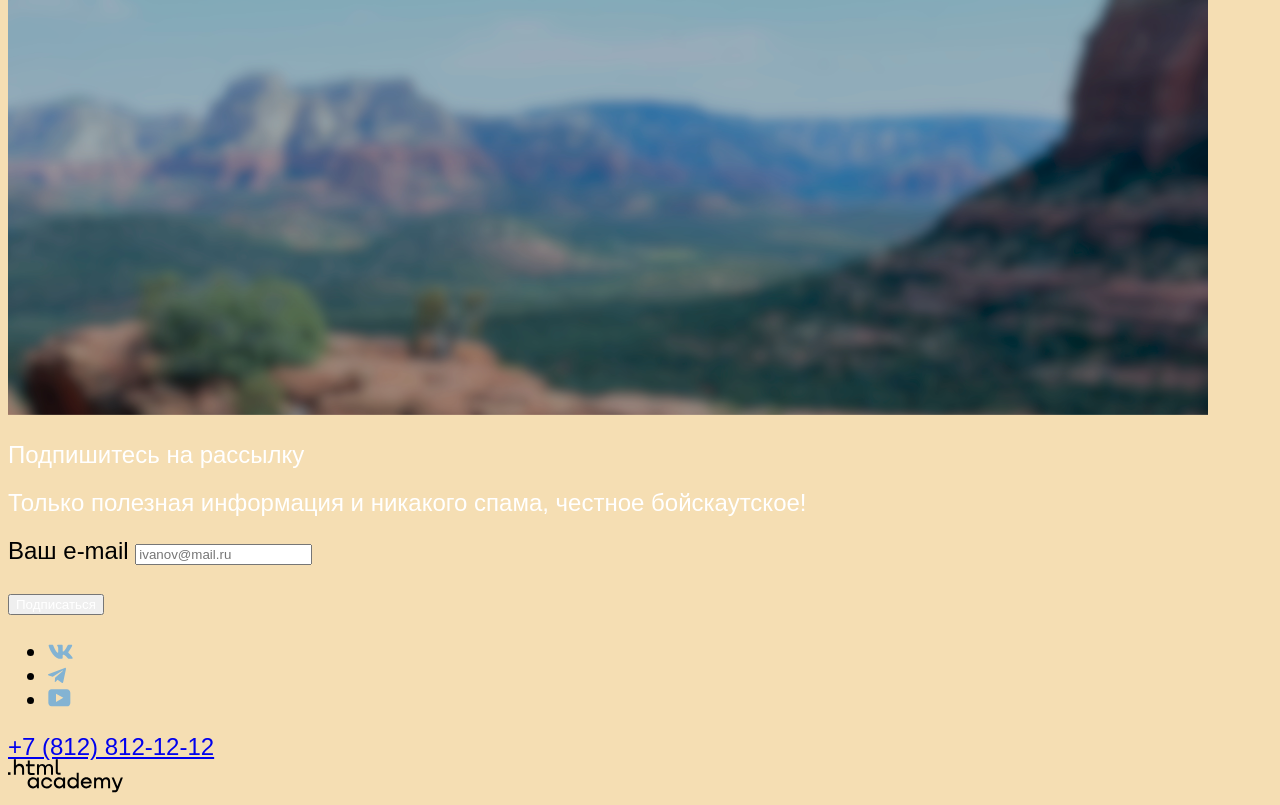
==== commit 51e1b944: "финальное из офиса чуть начал ксс размеры шрифтов задавать. Не все гладко, нужно отцентровать еще та" ====
--- a/index.html
+++ b/index.html
@@ -38,8 +38,8 @@
                     </a>
                 </li>  
                 <li class="navigation-item"></li>
-                    <button class="button" href="#">
-                        <span class="header-text-want-here">Хочу сюда!
+                    <button class="button white" href="#">
+                        <span class="header-text-want-here white">Хочу сюда!
                         </span>
                 </li>
            </ul>
@@ -56,9 +56,9 @@
          <img class="titile_img white_space" src="styles/title_picture/white_space_for_title_pic.png">
         </div>
         <section>
-         <h2 class="subtitle">Седона — небольшой городок в Аризоне, заслуживающий большего!
+         <h2 class="subtitle heading">Седона — небольшой городок в Аризоне, заслуживающий большего!
          </h2>
-            <p class="subtitle_subtext">Рассмотрим причины, по которым Седона круче, чем Гранд-Каньон!
+            <p class="subtitle_subtext heading_description">Рассмотрим причины, по которым Седона круче, чем Гранд-Каньон!
             </p>
         </section>
         <!--H2 H2 H2-->
@@ -106,58 +106,58 @@
                 </li> 
         </ul>
         <!--H2 H2 H2-->
-        <h2 class="motivation">Приезжайте в Седону отдохнуть в комфорте и уюте!
+        <h2 class="motivation heading">Приезжайте в Седону отдохнуть в комфорте и уюте!
         </h2>
-        <span class="motivation-description">Опытный персонал и качественное обслуживание!
+        <span class="motivation-description heading_description">Опытный персонал и качественное обслуживание!
         </span>
         <ul class="advantages_list">
             <!--1 пункт списка --> 
                 <!--Нужно будет исправить пункты в этом списке т.е. добавить иконки-->
                 <li class="advantages-item-internal">
                     <!--<img>добавляем в css-->
-                    <h3>Жилье
-                    </h3>
-                    <span>Рекомендуем пожить в настоящем мотеле, всё как в кино!
+                    <h3 class="advantages-title">Жилье
+                    </h3>
+                    <span class="advantages-description">Рекомендуем пожить в настоящем мотеле, всё как в кино!
                     </span>
                 </li>
             <!--2 пункт списка --> 
             <li class="advantages-item-internal">
                 <!--<img>-->
-                <h3>Еда
-                </h3>
-                <span>Всегда заказывайте топовый фирменный бургер, вы не разочаруетесь!
+                <h3 class="advantages-title">Еда
+                </h3>
+                <span class="advantages-description">Всегда заказывайте топовый фирменный бургер, вы не разочаруетесь!
                 </span>
             </li>
             <!--3 пункт списка --> 
             <li class="advantages-item-internal">
                 <!--img-->
-                <h3>Сувениры
-                </h3>
-                <span>Не только китайского, но и настоящего местного производства!
+                <h3 class="advantages-title">Сувениры
+                </h3>
+                <span class="advantages-description">Не только китайского, но и настоящего местного производства!
                 </span>
             </li>
         </ul>
-        <section class="section-question">
+        <section class="section-question heading">
             <h2>Заинтересовались?
             </h2>
-            <span>Укажите предполагаемые даты поездки,и мы покажем вам лучшие предложения гостиниц в Седоне
+            <span class="heading_description">Укажите предполагаемые даты поездки,и мы покажем вам лучшие предложения гостиниц в Седоне
             </span>
-            <button type="submit">Поиск гостиницы В Седоне
+            <button class="button white" type="submit">Поиск гостиницы В Седоне
             </button>
         </section>
         <section class="contacts">
             <!--Пока здесь картинку оставляю, но мб ее нужно будет удалить и добавить в css-->
             <img src="styles/footer_subscribe_background.png">
-            <p class="contacts-text">Подпишитесь на рассылку
+            <p class="contacts-text white">Подпишитесь на рассылку
             </p>
-            <p class="contacts-text-description">Только полезная информация и никакого спама, честное бойскаутское! 
+            <p class="contacts-text-description white">Только полезная информация и никакого спама, честное бойскаутское! 
             </p>
             <form class="email-form" action="https://echo.htmlacademy.ru/" method="post">
                 <p>
                  <label for="email-box">Ваш e-mail</label>
                  <input type="email" for="email-box" name="email-contact" placeholder="ivanov@mail.ru">
                 </p>
-                <button class="button" type="submit">Подписаться
+                <button class="button white" type="submit">Подписаться
                 </button>
             </form>
         </section>
--- a/styles/styles.css
+++ b/styles/styles.css
@@ -2,6 +2,7 @@
   font-family: "PT Sans";
   font-style: normal;
   font-weight:400;
+  font-display: swap;
 }
 
 @font-face {
@@ -26,10 +27,10 @@
 }
 
 .subtitle {
-font-family: PT Sans;
-font-size: 30px;
-line-height: 36px;
-text-align: center;
+  font-size: 30px;
+  font-weight: 700;
+  line-height: 36px;
+  text-align: center;  
 }
 
 .subtitle_subtext {
@@ -42,19 +43,31 @@
   color: white;
 }
 
-.advantages-title element: :nth-child(2,3,4);{
-  color: white;
- font-size: 24px;
- font-weight: 700;
- line-height: 28px;
- text-align: center;
+.advantages-title {
+font-size: 24px;
+font-weight: 700;
+line-height: 28px;
+text-align: center;
 }
-
+/*Мне нужно текст тут выпрямить, все еще над индексом работаю. Каталог до конца в разметке так и не уверен.*/
 .advantages-description {
-  color: white;
 font-size: 18px;
 font-weight: 400;
 line-height: 21px;
+text-align: center;
+}
+
+.heading_description {
+font-size: 22px;
+font-weight: 400;
+line-height: 26px;
+text-align: center;
+}
+
+.heading {
+font-size: 30px;
+font-weight: 700;
+line-height: 36px;
 text-align: center;
 }
 
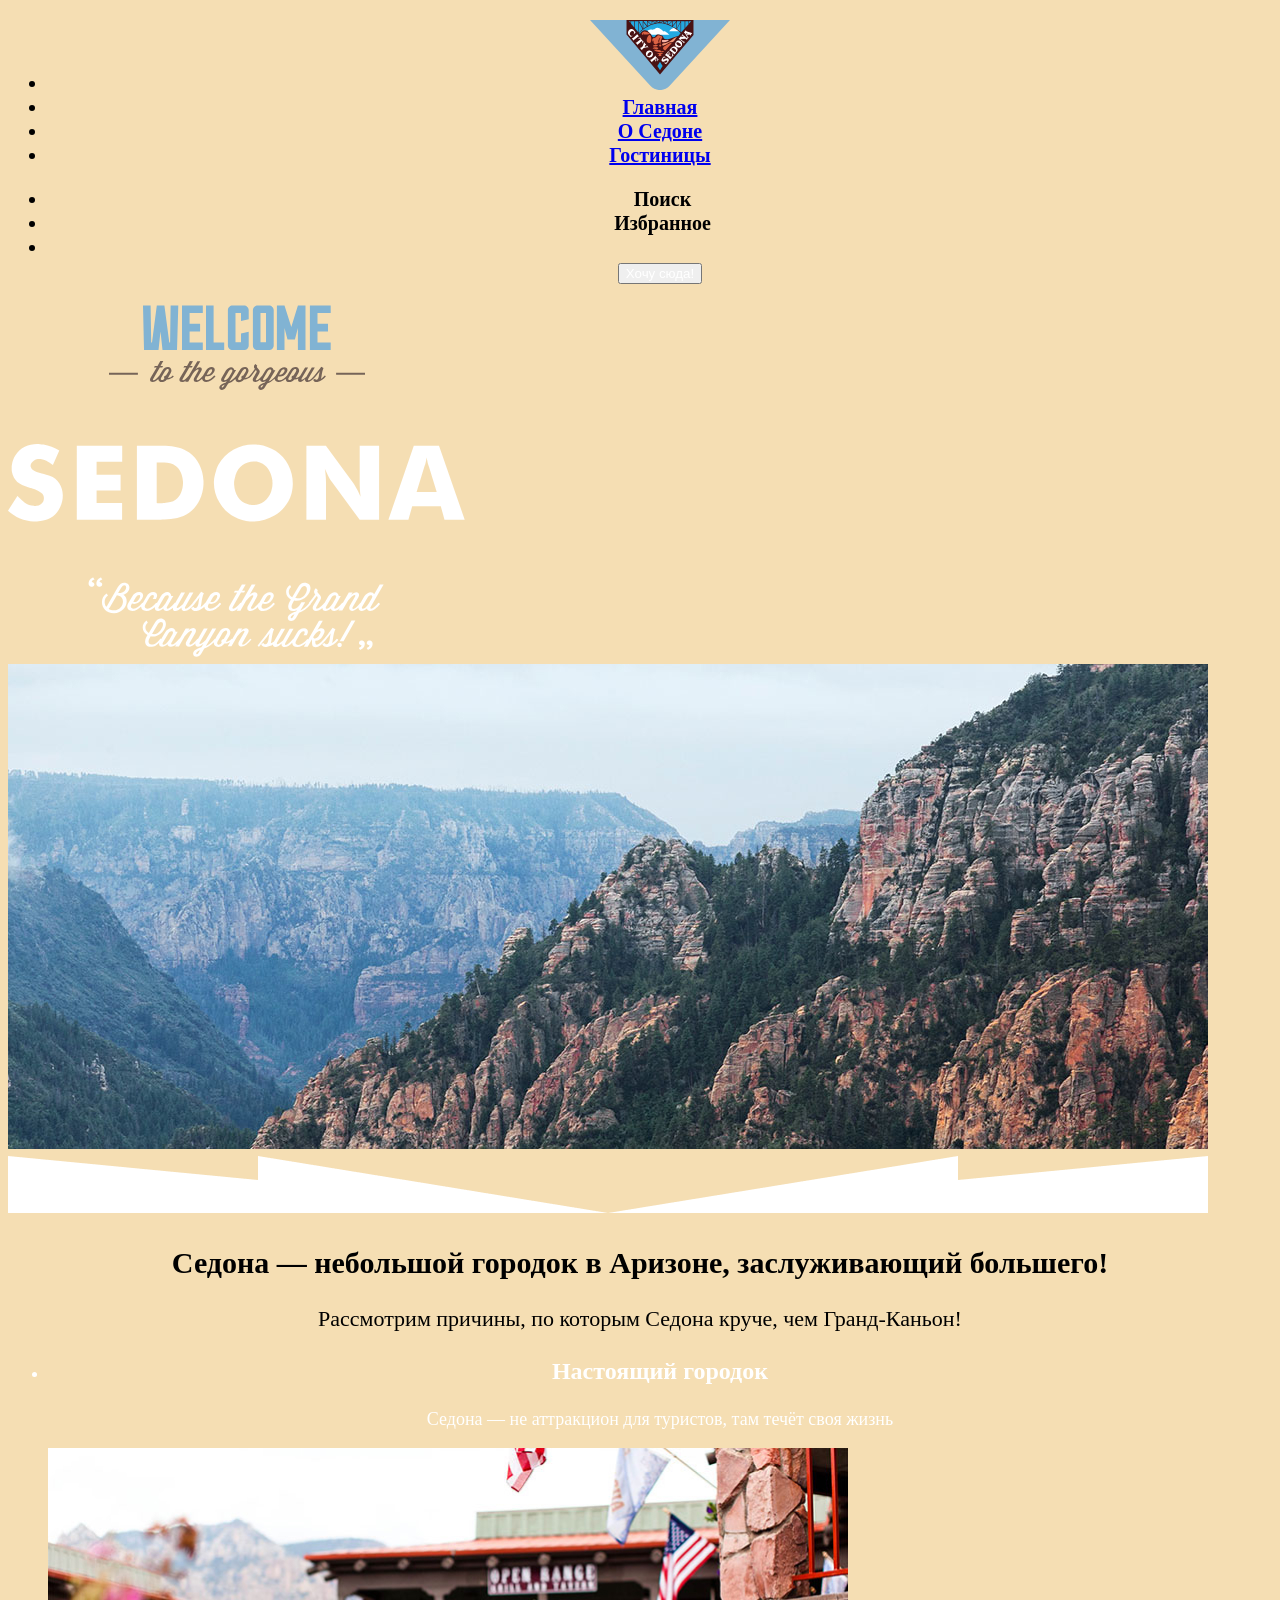
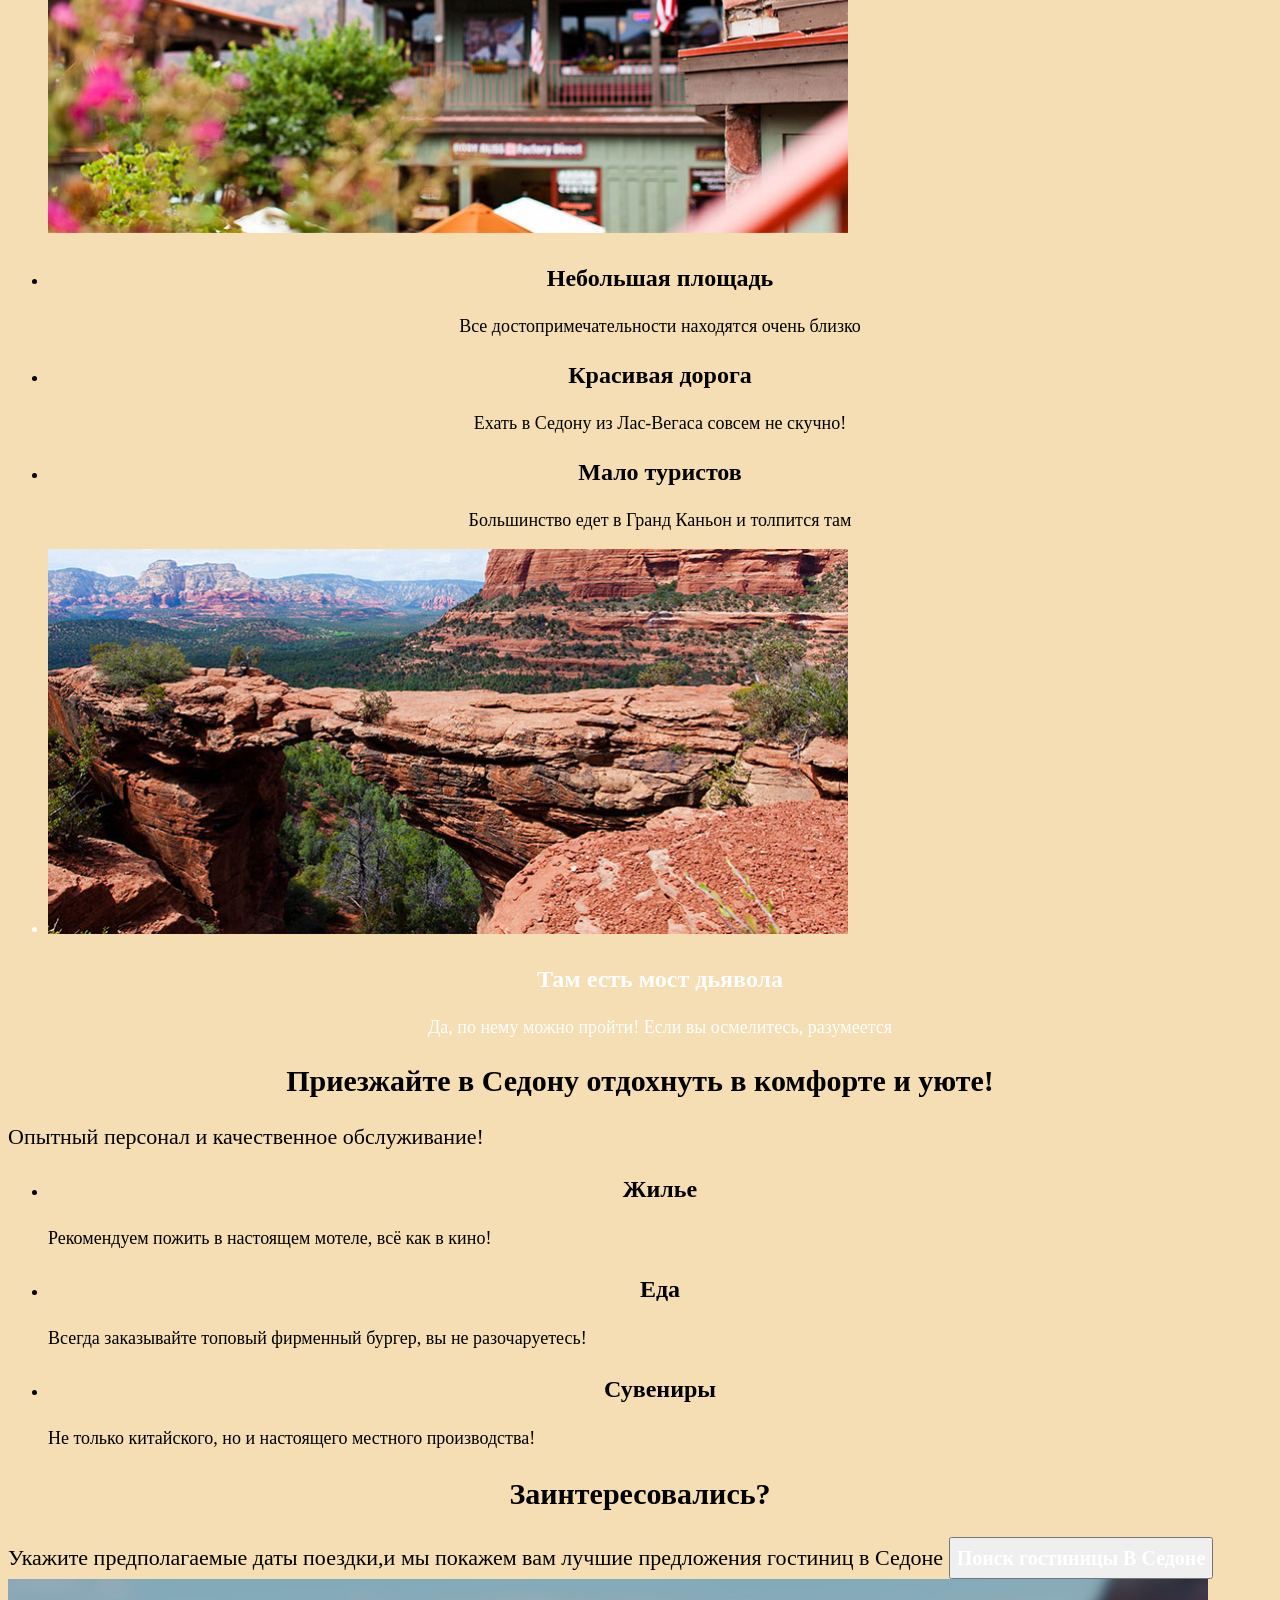
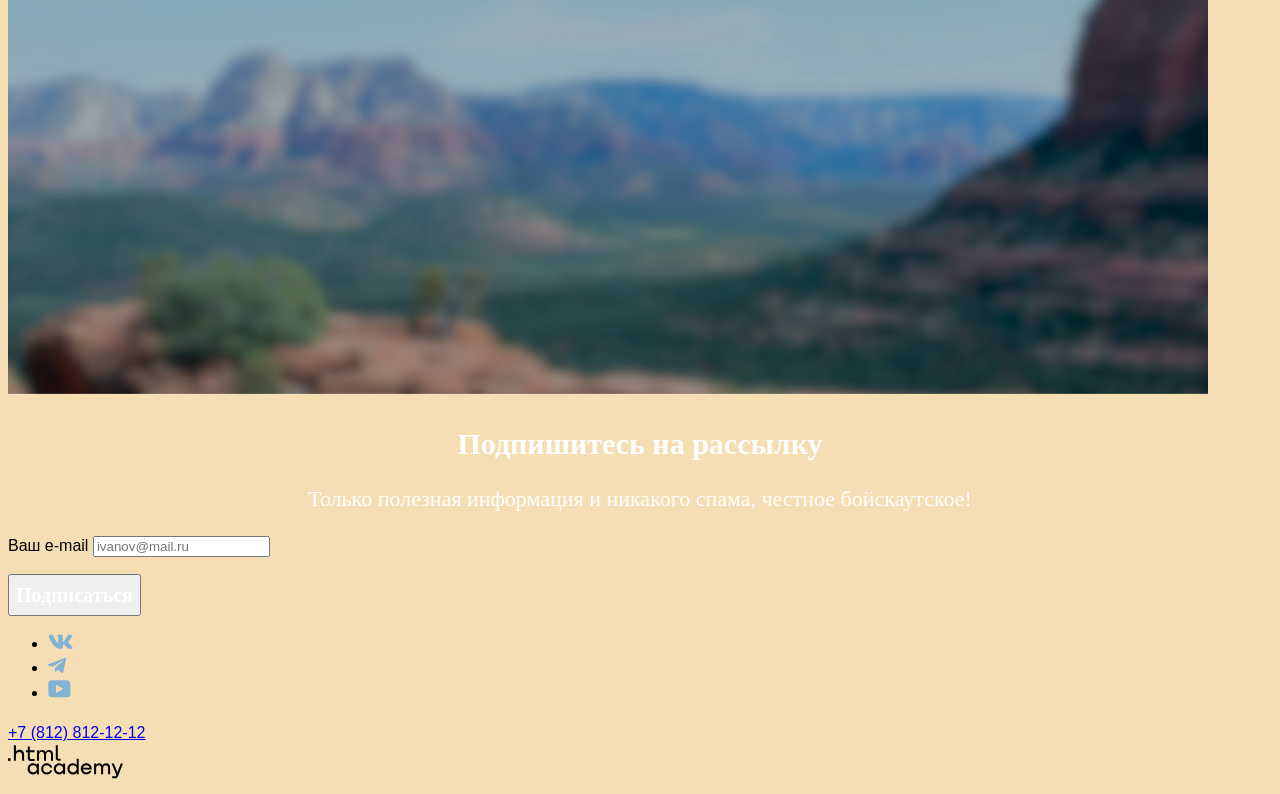
==== commit 568bfd8a: "css_finish p закончил с css" ====
--- a/index.html
+++ b/index.html
@@ -37,7 +37,7 @@
                         </span>
                     </a>
                 </li>  
-                <li class="navigation-item"></li>
+                <li class="navigation-item_header"></li>
                     <button class="button white" href="#">
                         <span class="header-text-want-here white">Хочу сюда!
                         </span>
@@ -142,22 +142,22 @@
             </h2>
             <span class="heading_description">Укажите предполагаемые даты поездки,и мы покажем вам лучшие предложения гостиниц в Седоне
             </span>
-            <button class="button white" type="submit">Поиск гостиницы В Седоне
+            <button class="button white footer" type="submit">Поиск гостиницы В Седоне
             </button>
         </section>
         <section class="contacts">
             <!--Пока здесь картинку оставляю, но мб ее нужно будет удалить и добавить в css-->
             <img src="styles/footer_subscribe_background.png">
-            <p class="contacts-text white">Подпишитесь на рассылку
-            </p>
-            <p class="contacts-text-description white">Только полезная информация и никакого спама, честное бойскаутское! 
+            <h2 class="contacts-text heading white">Подпишитесь на рассылку
+            </h2>
+            <p class="heading_description white">Только полезная информация и никакого спама, честное бойскаутское! 
             </p>
             <form class="email-form" action="https://echo.htmlacademy.ru/" method="post">
                 <p>
                  <label for="email-box">Ваш e-mail</label>
                  <input type="email" for="email-box" name="email-contact" placeholder="ivanov@mail.ru">
                 </p>
-                <button class="button white" type="submit">Подписаться
+                <button class="button white footer" type="submit">Подписаться
                 </button>
             </form>
         </section>
--- a/styles/styles.css
+++ b/styles/styles.css
@@ -1,8 +1,9 @@
+/*комментарий для проверки связи из офиса ;.... */
+
 @font-face {
   font-family: "PT Sans";
   font-style: normal;
   font-weight:400;
-  font-display: swap;
 }
 
 @font-face {
@@ -14,63 +15,62 @@
 
 body {
   font-family: "PT Sans", sans-serif;
-  font-size: 24px; 
+  font-size: 16px; 
   line-height: 24px;
   background-color: wheat;
 }
 
-.navigation-list {
-font-size: 20px;
-font-weight: 700;
-line-height: 24px;
-text-align: left;
+header {
+  font-family: PT Sans;
+  font-size: 20px;
+  font-weight: 700;
+  line-height: 24px;
+  text-align: center;
 }
 
-.subtitle {
+h2 {
+  font-family: PT Sans;
+  font-weight: 700;
   font-size: 30px;
-  font-weight: 700;
   line-height: 36px;
   text-align: center;  
 }
 
-.subtitle_subtext {
+.heading_description { 
+  font-family: PT Sans;
+ font-weight: 400;
  font-size: 22px;
  line-height: 26px;
  text-align: center;
 }
 
-.white {
-  color: white;
+.advantages-title {
+  font-family: PT Sans;
+ font-weight: 700;
+ font-size: 24px;
+ line-height: 28px;
+ text-align: center;
 }
 
-.advantages-title {
-font-size: 24px;
-font-weight: 700;
-line-height: 28px;
-text-align: center;
-}
-/*Мне нужно текст тут выпрямить, все еще над индексом работаю. Каталог до конца в разметке так и не уверен.*/
 .advantages-description {
+  font-family: PT Sans;
+font-weight: 400;
 font-size: 18px;
-font-weight: 400;
 line-height: 21px;
 text-align: center;
 }
 
-.heading_description {
-font-size: 22px;
-font-weight: 400;
-line-height: 26px;
-text-align: center;
-}
-
-.heading {
-font-size: 30px;
+.footer {
+  font-family: PT Sans;
 font-weight: 700;
+font-size: 20px;
 line-height: 36px;
 text-align: center;
 }
 
+.white {
+  color: white;
+}
 
 
 
